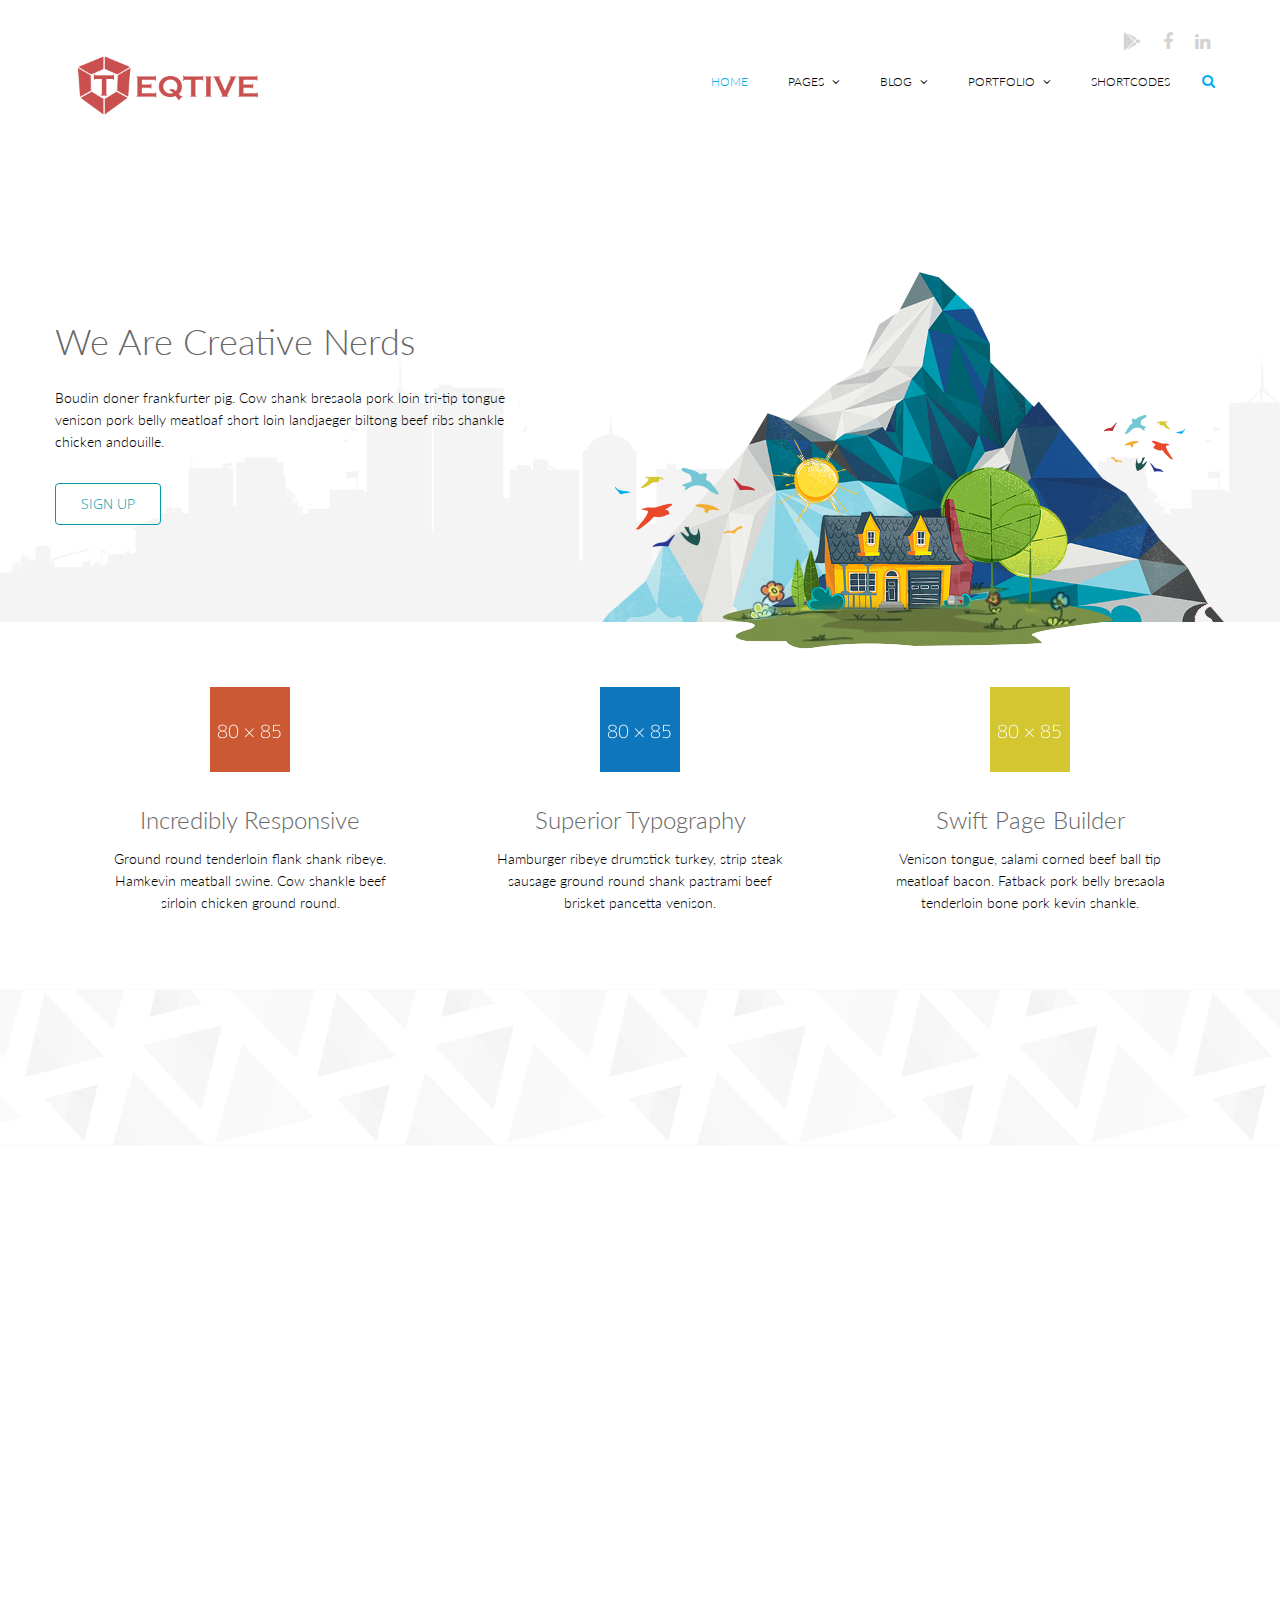
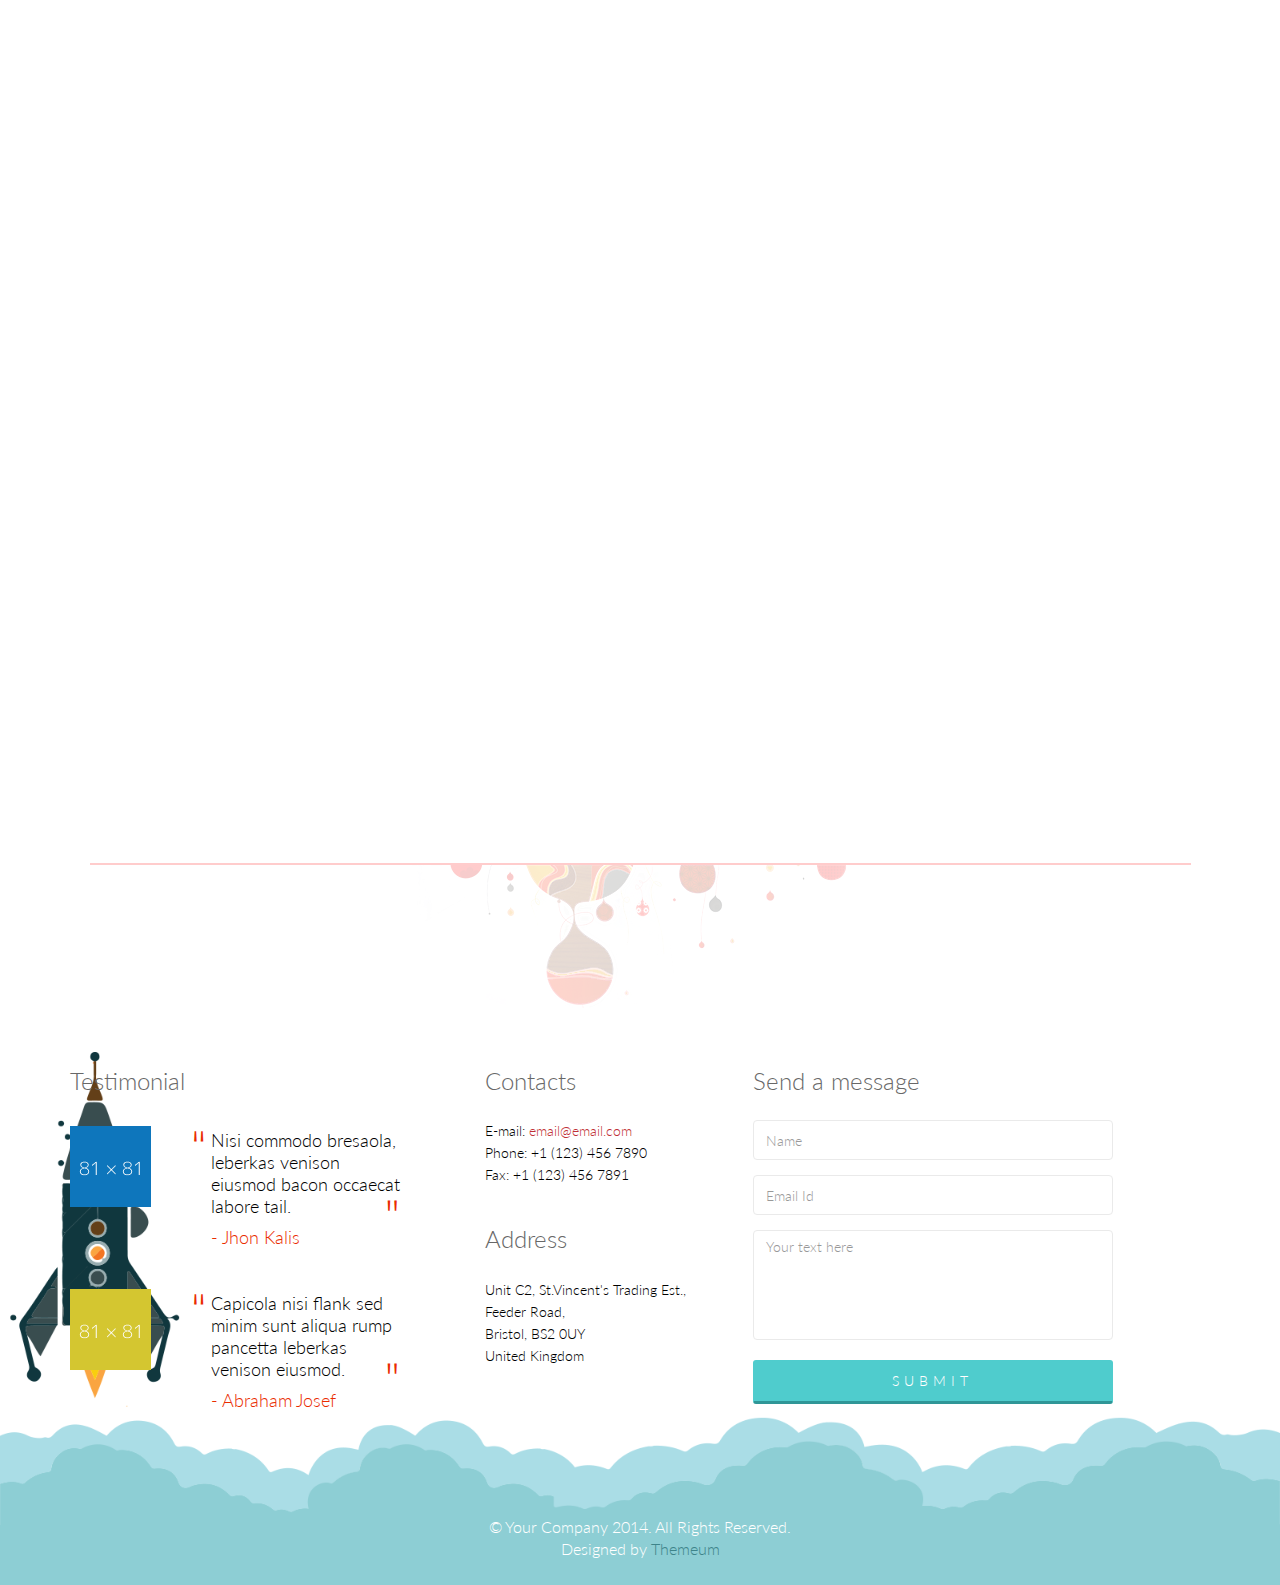
==== public/index.html @ c320bde5 "first commit" ====
<!DOCTYPE html>
<html lang="en">

<head>
    <meta charset="utf-8">
    <meta name="viewport" content="width=device-width, initial-scale=1.0">
    <meta name="description" content="">
    <meta name="author" content="">
    <title>Home | Triangle</title>
    <link href="fontawesome/css/all.css" rel="stylesheet">
    <!--load all styles -->
    <script defer src=fontawesome/js/all.js"></script>
    <!--load all styles -->
    <link href="css/bootstrap.min.css" rel="stylesheet">
    <link href="css/font-awesome.min.css" rel="stylesheet">
    <link href="css/animate.min.css" rel="stylesheet">
    <link href="css/lightbox.css" rel="stylesheet">
    <link href="css/main.css" rel="stylesheet">
    <link href="css/responsive.css" rel="stylesheet">

    <!--[if lt IE 9]>
	    <script src="js/html5shiv.js"></script>
	    <script src="js/respond.min.js"></script>
    <![endif]-->
    <link rel="shortcut icon" href="images/ico/favicon.ico">
    <link rel="apple-touch-icon-precomposed" sizes="144x144" href="images/ico/apple-touch-icon-144-precomposed.png">
    <link rel="apple-touch-icon-precomposed" sizes="114x114" href="images/ico/apple-touch-icon-114-precomposed.png">
    <link rel="apple-touch-icon-precomposed" sizes="72x72" href="images/ico/apple-touch-icon-72-precomposed.png">
    <link rel="apple-touch-icon-precomposed" href="images/ico/apple-touch-icon-57-precomposed.png">
</head>
<!--/head-->

<body>
    <header id="header">
        <div class="container">
            <div class="row">
                <div class="col-sm-12 overflow">
                    <div class="social-icons pull-right">
                        <ul class="nav nav-pills">
                            <li><a target="_blank" href="https://play.google.com/store/apps/developer?id=Teqtiv"><i
                                        class="fab fa-google-play"></i></a></li>
                            <li><a target="_blank" href="https://www.facebook.com/teqtiv"><i
                                        class="fa fa-facebook"></i></a></li>
                            <li><a target="_blank" href="https://www.linkedin.com/company/teqtiv"><i
                                        class="fa fa-linkedin"></i></a>
                            </li>

                        </ul>
                    </div>
                </div>
            </div>
        </div>
        <div class="navbar navbar-inverse" role="banner">
            <div class="container">
                <div class="navbar-header">
                    <button type="button" class="navbar-toggle" data-toggle="collapse" data-target=".navbar-collapse">
                        <span class="sr-only">Toggle navigation</span>
                        <span class="icon-bar"></span>
                        <span class="icon-bar"></span>
                        <span class="icon-bar"></span>
                    </button>

                    <a class="navbar-brand" href="index.html">
                        <h1><img style="width: 200px;" src="images/logo4.png" alt="logo"></h1>
                    </a>

                </div>
                <div class="collapse navbar-collapse">
                    <ul class="nav navbar-nav navbar-right">
                        <li class="active"><a href="index.html">Home</a></li>
                        <li class="dropdown"><a href="#">Pages <i class="fa fa-angle-down"></i></a>
                            <ul role="menu" class="sub-menu">
                                <li><a href="aboutus.html">About</a></li>
                                <li><a href="aboutus2.html">About 2</a></li>
                                <li><a href="service.html">Services</a></li>
                                <li><a href="pricing.html">Pricing</a></li>
                                <li><a href="contact.html">Contact us</a></li>
                                <li><a href="contact2.html">Contact us 2</a></li>
                                <li><a href="404.html">404 error</a></li>
                                <li><a href="coming-soon.html">Coming Soon</a></li>
                            </ul>
                        </li>
                        <li class="dropdown"><a href="blog.html">Blog <i class="fa fa-angle-down"></i></a>
                            <ul role="menu" class="sub-menu">
                                <li><a href="blog.html">Blog Default</a></li>
                                <li><a href="blogtwo.html">Timeline Blog</a></li>
                                <li><a href="blogone.html">2 Columns + Right Sidebar</a></li>
                                <li><a href="blogthree.html">1 Column + Left Sidebar</a></li>
                                <li><a href="blogfour.html">Blog Masonary</a></li>
                                <li><a href="blogdetails.html">Blog Details</a></li>
                            </ul>
                        </li>
                        <li class="dropdown"><a href="portfolio.html">Portfolio <i class="fa fa-angle-down"></i></a>
                            <ul role="menu" class="sub-menu">
                                <li><a href="portfolio.html">Portfolio Default</a></li>
                                <li><a href="portfoliofour.html">Isotope 3 Columns + Right Sidebar</a></li>
                                <li><a href="portfolioone.html">3 Columns + Right Sidebar</a></li>
                                <li><a href="portfoliotwo.html">3 Columns + Left Sidebar</a></li>
                                <li><a href="portfoliothree.html">2 Columns</a></li>
                                <li><a href="portfolio-details.html">Portfolio Details</a></li>
                            </ul>
                        </li>
                        <li><a href="shortcodes.html ">Shortcodes</a></li>
                    </ul>
                </div>
                <div class="search">
                    <form role="form">
                        <i class="fa fa-search"></i>
                        <div class="field-toggle">
                            <input type="text" class="search-form" autocomplete="off" placeholder="Search">
                        </div>
                    </form>
                </div>
            </div>
        </div>
    </header>
    <!--/#header-->

    <section id="home-slider">
        <div class="container">
            <div class="row">
                <div class="main-slider">
                    <div class="slide-text">
                        <h1>We Are Creative Nerds</h1>
                        <p>Boudin doner frankfurter pig. Cow shank bresaola pork loin tri-tip tongue venison pork belly
                            meatloaf short loin landjaeger biltong beef ribs shankle chicken andouille.</p>
                        <a href="#" class="btn btn-common">SIGN UP</a>
                    </div>
                    <img src="images/home/slider/hill.png" class="slider-hill" alt="slider image">
                    <img src="images/home/slider/house.png" class="slider-house" alt="slider image">
                    <img src="images/home/slider/sun.png" class="slider-sun" alt="slider image">
                    <img src="images/home/slider/birds1.png" class="slider-birds1" alt="slider image">
                    <img src="images/home/slider/birds2.png" class="slider-birds2" alt="slider image">
                </div>
            </div>
        </div>
        <div class="preloader"><i class="fa fa-sun-o fa-spin"></i></div>
    </section>
    <!--/#home-slider-->

    <section id="services">
        <div class="container">
            <div class="row">
                <div class="col-sm-4 text-center padding wow fadeIn" data-wow-duration="1000ms" data-wow-delay="300ms">
                    <div class="single-service">
                        <div class="wow scaleIn" data-wow-duration="500ms" data-wow-delay="300ms">
                            <img src="images/home/icon1.png" alt="">
                        </div>
                        <h2>Incredibly Responsive</h2>
                        <p>Ground round tenderloin flank shank ribeye. Hamkevin meatball swine. Cow shankle beef sirloin
                            chicken ground round.</p>
                    </div>
                </div>
                <div class="col-sm-4 text-center padding wow fadeIn" data-wow-duration="1000ms" data-wow-delay="600ms">
                    <div class="single-service">
                        <div class="wow scaleIn" data-wow-duration="500ms" data-wow-delay="600ms">
                            <img src="images/home/icon2.png" alt="">
                        </div>
                        <h2>Superior Typography</h2>
                        <p>Hamburger ribeye drumstick turkey, strip steak sausage ground round shank pastrami beef
                            brisket pancetta venison.</p>
                    </div>
                </div>
                <div class="col-sm-4 text-center padding wow fadeIn" data-wow-duration="1000ms" data-wow-delay="900ms">
                    <div class="single-service">
                        <div class="wow scaleIn" data-wow-duration="500ms" data-wow-delay="900ms">
                            <img src="images/home/icon3.png" alt="">
                        </div>
                        <h2>Swift Page Builder</h2>
                        <p>Venison tongue, salami corned beef ball tip meatloaf bacon. Fatback pork belly bresaola
                            tenderloin bone pork kevin shankle.</p>
                    </div>
                </div>
            </div>
        </div>
    </section>
    <!--/#services-->

    <section id="action" class="responsive">
        <div class="vertical-center">
            <div class="container">
                <div class="row">
                    <div class="action take-tour">
                        <div class="col-sm-7 wow fadeInLeft" data-wow-duration="500ms" data-wow-delay="300ms">
                            <h1 class="title">Triangle Corporate Template</h1>
                            <p>A responsive, retina-ready &amp; wide multipurpose template.</p>
                        </div>
                        <div class="col-sm-5 text-center wow fadeInRight" data-wow-duration="500ms"
                            data-wow-delay="300ms">
                            <div class="tour-button">
                                <a href="#" class="btn btn-common">TAKE THE TOUR</a>
                            </div>
                        </div>
                    </div>
                </div>
            </div>
        </div>
    </section>
    <!--/#action-->

    <section id="features">
        <div class="container">
            <div class="row">
                <div class="single-features">
                    <div class="col-sm-5 wow fadeInLeft" data-wow-duration="500ms" data-wow-delay="300ms">
                        <img src="images/home/image1.png" class="img-responsive" alt="">
                    </div>
                    <div class="col-sm-6 wow fadeInRight" data-wow-duration="500ms" data-wow-delay="300ms">
                        <h2>Experienced and Enthusiastic</h2>
                        <P>Pork belly leberkas cow short ribs capicola pork loin. Doner fatback frankfurter jerky
                            meatball pastrami bacon tail sausage. Turkey fatback ball tip, tri-tip tenderloin drumstick
                            salami strip steak.</P>
                    </div>
                </div>
                <div class="single-features">
                    <div class="col-sm-6 col-sm-offset-1 align-right wow fadeInLeft" data-wow-duration="500ms"
                        data-wow-delay="300ms">
                        <h2>Built for the Responsive Web</h2>
                        <P>Mollit eiusmod id chuck turducken laboris meatloaf pork loin tenderloin swine. Pancetta
                            excepteur fugiat strip steak tri-tip. Swine salami eiusmod sint, ex id venison non. Fugiat
                            ea jowl cillum meatloaf.</P>
                    </div>
                    <div class="col-sm-5 wow fadeInRight" data-wow-duration="500ms" data-wow-delay="300ms">
                        <img src="images/home/image2.png" class="img-responsive" alt="">
                    </div>
                </div>
                <div class="single-features">
                    <div class="col-sm-5 wow fadeInLeft" data-wow-duration="500ms" data-wow-delay="300ms">
                        <img src="images/home/image3.png" class="img-responsive" alt="">
                    </div>
                    <div class="col-sm-6 wow fadeInRight" data-wow-duration="500ms" data-wow-delay="300ms">
                        <h2>Experienced and Enthusiastic</h2>
                        <P>Ut officia cupidatat anim excepteur fugiat cillum ea occaecat rump pork chop tempor. Ut
                            tenderloin veniam commodo. Shankle aliquip short ribs, chicken eiusmod exercitation shank
                            landjaeger spare ribs corned beef.</P>
                    </div>
                </div>
            </div>
        </div>
    </section>
    <!--/#features-->

    <section id="clients">
        <div class="container">
            <div class="row">
                <div class="col-sm-12">
                    <div class="clients text-center wow fadeInUp" data-wow-duration="500ms" data-wow-delay="300ms">
                        <p><img src="images/home/clients.png" class="img-responsive" alt=""></p>
                        <h1 class="title">Happy Clients</h1>
                        <p>Sed do eiusmod tempor incididunt ut labore et dolore magna aliqua. <br> Ut enim ad minim
                            veniam, quis nostrud </p>
                    </div>
                    <div class="clients-logo wow fadeIn" data-wow-duration="1000ms" data-wow-delay="600ms">
                        <div class="col-xs-3 col-sm-2">
                            <a href="#"><img src="images/home/client1.png" class="img-responsive" alt=""></a>
                        </div>
                        <div class="col-xs-3 col-sm-2">
                            <a href="#"><img src="images/home/client2.png" class="img-responsive" alt=""></a>
                        </div>
                        <div class="col-xs-3 col-sm-2">
                            <a href="#"><img src="images/home/client3.png" class="img-responsive" alt=""></a>
                        </div>
                        <div class="col-xs-3 col-sm-2">
                            <a href="#"><img src="images/home/client4.png" class="img-responsive" alt=""></a>
                        </div>
                        <div class="col-xs-3 col-sm-2">
                            <a href="#"><img src="images/home/client5.png" class="img-responsive" alt=""></a>
                        </div>
                        <div class="col-xs-3 col-sm-2">
                            <a href="#"><img src="images/home/client6.png" class="img-responsive" alt=""></a>
                        </div>
                    </div>
                </div>
            </div>
        </div>
    </section>
    <!--/#clients-->

    <footer id="footer">
        <div class="container">
            <div class="row">
                <div class="col-sm-12 text-center bottom-separator">
                    <img src="images/home/under.png" class="img-responsive inline" alt="">
                </div>
                <div class="col-md-4 col-sm-6">
                    <div class="testimonial bottom">
                        <h2>Testimonial</h2>
                        <div class="media">
                            <div class="pull-left">
                                <a href="#"><img src="images/home/profile1.png" alt=""></a>
                            </div>
                            <div class="media-body">
                                <blockquote>Nisi commodo bresaola, leberkas venison eiusmod bacon occaecat labore tail.
                                </blockquote>
                                <h3><a href="#">- Jhon Kalis</a></h3>
                            </div>
                        </div>
                        <div class="media">
                            <div class="pull-left">
                                <a href="#"><img src="images/home/profile2.png" alt=""></a>
                            </div>
                            <div class="media-body">
                                <blockquote>Capicola nisi flank sed minim sunt aliqua rump pancetta leberkas venison
                                    eiusmod.</blockquote>
                                <h3><a href="">- Abraham Josef</a></h3>
                            </div>
                        </div>
                    </div>
                </div>
                <div class="col-md-3 col-sm-6">
                    <div class="contact-info bottom">
                        <h2>Contacts</h2>
                        <address>
                            E-mail: <a href="mailto:someone@example.com">email@email.com</a> <br>
                            Phone: +1 (123) 456 7890 <br>
                            Fax: +1 (123) 456 7891 <br>
                        </address>

                        <h2>Address</h2>
                        <address>
                            Unit C2, St.Vincent's Trading Est., <br>
                            Feeder Road, <br>
                            Bristol, BS2 0UY <br>
                            United Kingdom <br>
                        </address>
                    </div>
                </div>
                <div class="col-md-4 col-sm-12">
                    <div class="contact-form bottom">
                        <h2>Send a message</h2>
                        <form id="main-contact-form" name="contact-form" method="post" action="sendemail.php">
                            <div class="form-group">
                                <input type="text" name="name" class="form-control" required="required"
                                    placeholder="Name">
                            </div>
                            <div class="form-group">
                                <input type="email" name="email" class="form-control" required="required"
                                    placeholder="Email Id">
                            </div>
                            <div class="form-group">
                                <textarea name="message" id="message" required="required" class="form-control" rows="8"
                                    placeholder="Your text here"></textarea>
                            </div>
                            <div class="form-group">
                                <input type="submit" name="submit" class="btn btn-submit" value="Submit">
                            </div>
                        </form>
                    </div>
                </div>
                <div class="col-sm-12">
                    <div class="copyright-text text-center">
                        <p>&copy; Your Company 2014. All Rights Reserved.</p>
                        <p>Designed by <a target="_blank" href="http://www.themeum.com">Themeum</a></p>
                    </div>
                </div>
            </div>
        </div>
    </footer>
    <!--/#footer-->

    <script type="text/javascript" src="js/jquery.js"></script>
    <script type="text/javascript" src="js/bootstrap.min.js"></script>
    <script type="text/javascript" src="js/lightbox.min.js"></script>
    <script type="text/javascript" src="js/wow.min.js"></script>
    <script type="text/javascript" src="js/main.js"></script>
</body>

</html>
---- public/css/main.css ----
/*
  Theme Name: Triangle
  Theme Uri: http://www.themeum.com
  Author: Themeum
  Author Uri: http://www.themeum.com
  Description: Creative Site Template
  Version: 1.1
  */

  @import url(http://fonts.googleapis.com/css?family=Lato:100,300,400,700);
  @import url(http://fonts.googleapis.com/css?family=Open+Sans:300italic,400italic,600italic,700italic,400,300,600,700);
  @import url(http://fonts.googleapis.com/css?family=Noto+Sans:400,700);

  body {
    background: #fff;
    font-family: 'Lato', sans-serif;
    font-weight: 300;
    font-size: 14px;
    line-height: 22px;
    color: #000;
  }

  html {
    height: 100%;
  }


  a{
    color:#C03035;
  }

  a:hover {
    outline: none;
    text-decoration:none;
    color:#4fcccd;
  }

  a:focus {
    outline:none;
    outline-offset: 0;
  }

  a {
    -webkit-transition: 300ms;
    transition: 300ms;
  }


  ul {
    list-style: none;
  }

  h1, h2, h3, h4, h5, h6 {
    font-family: 'Lato', sans-serif;
    font-weight: 300;
  }

  h1{
    color: #686868;
  }

  h2{
    font-size: 24px;
    color: #686868;
  }

  h3{
    font-size: 18px;
  }

  .overflow{
    overflow: hidden;
  }

  .uppercase{
    text-transform: uppercase;
  }

  .btn-common {
    font-size: 14px;
    color: #0099ae;
    border: 1px solid #0099ae;
    font-family: 'Open Sans', sans-serif;
    font-weight: 300;
    padding: 10px 25px;
  }

  #action .col-sm-5{
    position: absolute;

    top: 0;
    height: 100%;
    right: 0;
  }


  .btn-common:hover, 
  .btn-common:focus{
    outline: none;
    background: none;
    -webkit-box-shadow: none;
    box-shadow: none;
    color: #01707f;
    border-color:#01707f;
  }

  .align-right{
    text-align: right;
  }

  .inline{
    display: inline-block;
  }

  .padding{
    padding: 65px 0;
  }

  .padding-bottom{
    padding-bottom: 65px;
  }

  .padding-top{
    padding-top: 90px;
  }

  .padding-right{
    padding-right: 80px;
  }

  .padding-left{
    padding-left: 80px;
  }

  .margin-bottom{
    margin-bottom: 35px;
  }

     .carousel-indicators.visible-xs {
      height: 20px;
      margin: 0;
      padding: 0;
      position: absolute;
      top: -35px;
      width: 100%;
      left: 0;
    }

  .carousel-indicators.visible-xs li {
    border-color: #D29948;
    border-width: 2px;
    height: 12px;
    margin: 0 5px 0 0;
    width: 12px;
  }

  .carousel-indicators.visible-xs li.active {
    background: rgba(210, 153, 72, 0.7);
  }


/*************************
*******Header******
**************************/


#header{
  margin-bottom: 0;
  padding: 30px 0 60px 0;
}

#header .navbar-inverse .container{
  position: relative;
}

.search{
  position: absolute;
  top: 20px;
  right: 0;
  z-index: 1;
}

.search i{
  color: #00aeef;
  cursor: pointer;
  position: absolute;
  right: 10px;
  top: 2px;
}

.field-toggle{
  position: relative;
  top: 30px;
  right: 15px;
  display: none;
  height: 50px;
}

.search-form{
  padding-left: 10px;
  height: 40px;
  font-size: 18px;
  color: #818285;
  font-weight: 300;
  outline: none;
  border: 1px solid #00aeef;
  margin-top: 20px;
  border-radius: 4px;
}

.social-icons ul li{
  padding: 0 10px;

}

.social-icons ul li:last-child{
  padding-right: 0;

}

.social-icons ul li a{
  font-size: 18px;
  color: #d3d3d3;
  padding: 0;
}

.social-icons ul li a:hover .fa-facebook {
  color:#0884d5;
}

.social-icons ul li a:hover .fa-twitter {
  color:#2AA7DC;
}

.social-icons ul li a:hover .fa-google-plus {
  color:#A22523;
}

.social-icons ul li a:hover .fa-dribbble {
  color:#E94989;
}

.social-icons ul li a:hover .fa-linkedin {
  color:#006DC0;
}

.social-icons ul li a:hover,
.social-icons ul li a:focus{  
  background: none;
}

#header .navbar {
  background: #fff;
  border: 0;
  margin-bottom: 0;
}

#header .navbar-toggle{
  margin-top: 20px;
}

#header .navbar-brand{
  padding: 0;
  margin-left: 0;
}

#header .navbar-brand h1{
  padding: 0;
  margin: 0;
}

#header .navbar-nav.navbar-right >li:last-child{
  margin-right: 20px;
}

#header .navbar-nav.navbar-right >li a {
  color: #000;
  font-size: 12px;
  padding: 20px;
  text-transform: uppercase;
  font-weight: 300;
}


#header .navbar-inverse .navbar-nav  li.active > a,  
#header .navbar-inverse .navbar-nav  li.active > a:focus, 
#header .navbar-nav.navbar-right li > a:hover,
.navbar-inverse .navbar-nav > .open > a {
  background-color: inherit;
  border: 0;
  color: #00aeef;
}

#header .navbar-inverse .navbar-nav  li a:hover{
  color: #00aeef;
}


/*  Dropdown menu*/

ul.sub-menu {
  display: none;
  list-style: none;
  padding: 0;
  margin: 0;
}

#header .navbar-nav li ul.sub-menu li a{
  color: #818285;
  padding: 5px 0;
  font-size: 13px;
  display: block;
  text-transform: capitalize;
}

#header .navbar-nav li ul.sub-menu li .active{
  background: #00aeef;
  color: #fff;
  position: relative;
}

#header .navbar-nav li ul.sub-menu li .active i{
  position: absolute;
  font-size: 56px;
  top: -13px;
  color: #0884d5;
}

#header .navbar-nav li ul.sub-menu li .active .fa-angle-right{
  left: -3px;
}

#header .navbar-nav li ul.sub-menu li .active .fa-angle-left{
  right: -3px;
}

#header .navbar-nav li ul.sub-menu li a:hover,
#header .navbar-nav li ul.sub-menu li a:focus{
  background: #00aeef;
  color: #fff;
}

.fa-angle-down{
  padding-left: 5px; 
}

.scaleIn {
  -webkit-animation-name: scaleIn;
  animation-name: scaleIn;
}

@-webkit-keyframes scaleIn {
  0% {
    opacity: 0;
    -webkit-transform: scale(0);
    transform: scale(0);
  }

  100% {
    opacity: 1;
    -webkit-transform: scale(1);
    transform: scale(1);
  }
}

@keyframes scaleIn {
  0% {
    opacity: 0;
    -webkit-transform: scale(0);
    transform: scale(0);
  }

  100% {
    opacity: 1;
    -webkit-transform: scale(1);
    transform: scale(1);
  }
}


/*************************
*******Footer******
**************************/

#footer {
  padding-bottom: 10px;
  background-image: url(../images/home/footer.png);
  background-repeat: repeat-x;
  background-position: bottom;
  background-size: contain;
}

#footer h1{
  margin-bottom: 65px;
  margin-top: 36px;
}

#footer .bottom-separator {
  margin-bottom: 60px;
}

#message {
  height: 110px;
  resize: none;
}

.bottom > h2 {
  margin-top: 0;
  margin-bottom: 26px;
}

.bottom .media-body h3 {
  margin-top: 0;
  padding-left: 25px;
}

.bottom .media-body h3 a{
  color: #ea2c00;
}

.testimonial .media{
  margin-top: 0;
  margin-bottom: 25px;
}

.testimonial .media>.pull-left{
  margin-right: 25px;
}

.testimonial .media>.pull-left img{
  margin-top: 6px;
}

.testimonial .media .media-body blockquote{
  padding-left: 25px;
  padding-right: 30px;
  position: relative;
  border-left: 0;
  margin-bottom: 0;
}

.testimonial .media .media-body blockquote:before{
  position: absolute;
  left: 5px;
  top: 8px;
  content: '"';
  font-size: 40px;
  color: #ea2c00;
  font-family: 'Noto Sans', sans-serif;
  transform:rotate(180deg);
  -ms-transform:rotate(180deg); /* IE 9 */
  -webkit-transform: rotate(180deg); /* Opera, Chrome, and Safari */
  line-height: 0;
}

.testimonial .media .media-body blockquote:after{
  position: absolute;
  right: 30px;
  bottom: 14px;
  content: '"';
  font-size: 40px;
  color: #ea2c00;
  font-family: 'Noto Sans', sans-serif;
  line-height: 0;
}

.contact-info.bottom {
  padding-left: 25px;
}

.bottom > address {
  line-height: 22px;
  margin-bottom: 40px;
}

.form-control {
  border: 1px solid #eaeaea;
  font-weight: 300;
  outline: none;
  -webkit-box-shadow: none;
  box-shadow: none;
  height: 40px;
}

.form-control:hover, 
.form-control:focus{
  border-color: #4fcccd;
  outline: none;
  -webkit-box-shadow: none;
  box-shadow: none;
}

.btn-submit {
  width: 100%;
  background-color: #4fcccd;
  color: #fff;
  font-size: 14px;
  font-weight: 300;
  letter-spacing: 5px;
  text-transform: uppercase;
  border-radius: 3px;
  margin-top: 5px;
  border-bottom: 3px solid #2f9697;
  -webkit-box-shadow: none;
  box-shadow: none;
  padding: 10px;
}

.btn-submit:hover, 
.btn-submit:focus{
  color: #fff;
  outline: none;
  -webkit-box-shadow: none;
  box-shadow: none;
  opacity: .8;
}

.copyright-text{
  margin-top: 70px;
  color: #fff;
  font-size: 16px;  
  padding-bottom: 15px;
}

.copyright-text a {
  color: #3e848a
}

.copyright-text p {
  margin-bottom: 0;
}

/*************************
*******Home Page******
**************************/
#home-slider {
  background: url(../images/home/slider-bg.png) 0 100% repeat-x;
  position: relative;
}

#home-slider .main-slider {
  position: relative;
  height: 450px;
}

#home-slider .slide-text{
  position: absolute;
  top: 50px;
  left: 0;
  width: 450px;
}

.animate-in .slide-text {
  -webkit-animation: fadeInLeftBig 700ms cubic-bezier(0.190,1.000,0.220,1.000) 200ms both;
  animation: fadeInLeftBig 700ms cubic-bezier(0.190,1.000,0.220,1.000) 200ms both;
}

#home-slider .slider-hill {
  position: absolute;
  right: 0;
  bottom: 0;
}

.animate-in .slider-hill {
  -webkit-animation: bounceInDown 1000ms ease-in-out 200ms both;
  animation: bounceInDown 1000ms ease-in-out 200ms both;
}

#home-slider .slider-house {
  position: absolute;
  right: 110px;
  bottom: -30px;
}

.animate-in .slider-house {
  -webkit-animation: bounceInDown 500ms ease-in-out 800ms both;
  animation: bounceInDown 500ms ease-in-out 800ms both;
}

#home-slider .slider-sun {
  position: absolute;
  right: 365px;
  bottom: 100px;
}

.animate-in .slider-sun {
  -webkit-animation: scaleIn 500ms ease-in-out 1200ms both;
  animation: scaleIn 500ms ease-in-out 1200ms both;
}

#home-slider .slider-birds1 {
  position: absolute;
  right: 470px;
  bottom: 75px;
}

.animate-in .slider-birds1 {
  -webkit-animation: fadeInLeft 500ms ease-in-out 1200ms both;
  animation: fadeInLeft 500ms ease-in-out 1200ms both;
}

#home-slider .slider-birds2 {
  position: absolute;
  right: 40px;
  bottom: 150px;
}

.animate-in .slider-birds2 {
  -webkit-animation: fadeInRight 500ms ease-in-out 1200ms both;
  animation: fadeInRight 500ms ease-in-out 1200ms both;
}


#home-slider h1{
  margin-top: 100px;
  margin-bottom: 25px;
}

#home-slider .btn-common {
  margin-top: 20px;
}

#home-slider .preloader {
  position: absolute;
  left: 0;
  top: 0;
  bottom: -30px;
  right: 0;
  background: #fafafa;
  text-align: center;
}

#home-slider .preloader > i {
  font-size: 48px;
  height: 48px;
  line-height: 48px;
  color: #00aeef;
  position: absolute;
  left: 50%;
  margin-left: -24px;
  top: 50%;
  margin-top: -24px;
}

#action {
  background-image: url(../images/home/tour-bg.png);
  background-color: #fbfafa;
  background-repeat: repeat-x;
  height: 157px;
  background-position: center;
  display: table;
  position: static;
  width: 100%;
}

.vertical-center{
  display: table-cell;
  vertical-align: middle;
  width: 100%;
  position: statice;
}


.single-service{
  overflow: hidden;
  display: block;
}

.single-service img {
  margin-bottom: 35px;
}

.single-service .fold {
  margin-bottom: 35px;
}

.single-service h2 {
  margin-top: 0;
  margin-bottom: 15px;
}

.single-service p {
  padding: 0 48px;
}

.action h1{
  margin-top: 0;
}

.action p{
  font-size: 18px;
  margin-bottom: 0;
  font-weight: 300;
}

.action .btn-common{
  margin-top: 55px;
  float: left;
}

.title {
  color: #404040;
  font-weight: 300;
}

.single-features {
  overflow: hidden;
  padding-top: 65px;
  padding-bottom: 40px;
}

.single-features .col-sm-6 h2{
    margin-top: 0;
}
.single-features .col-sm-6 {
/*  margin-top: 50px;*/
}

.single-features:last-child {
  padding-bottom: 95px;
/*  padding-top: 0;*/
}

.single-features h2{
  margin-bottom: 15px;
}

#clients{
  padding-bottom: 45px;
}

.clients {
  margin-bottom: 45px;
}

.clients img {
  display: inline-block;
}

.clients-logo {
  overflow: hidden;
  margin-bottom: 10px;
}



/*************************
*******About Us Page******
**************************/

#action , 
#page-breadcrumb{
  position: relative;
}

#page-breadcrumb {
  background-image: url(../images/home/tour-bg.png);
  background-color: #fbfafa;
  background-repeat: repeat-x;
  height: 130px;
  background-position: center;
  display: table;
  position: static;
  width: 100%;
}

#team {
  padding: 85px 0;
}

#team-carousel {
  margin-top: 80px;
}

#company-information .padding-top{
  padding-top: 172px;
  
}

.single-service img {
  height: 85px;
}

.tour-button {
  background-image: url(../images/home/tour-icon2.png);
  height: 100%;
  background-repeat: no-repeat;
  position: absolute;
  width: 100%;
  left: 0;
  background-position: 151px 4px;
}

.about-image {
  padding:90px 90px 0;
}

.team-single {
  position: relative;
}

.person-thumb {
  position: relative;
}

.person-thumb img {
}


.social-profile {
  background: none repeat scroll 0 0 rgba(137, 97, 46, 0.8);
  display: none;
  position: absolute;
  text-align: center;
  top: 0;
    -webkit-transition: all 0.9s ease;
  transition: all 0.9s ease;-webkit-transition: all 0.9s ease 0s;transition: all 0.9s ease 0s;
  width: 100%;
  height: 100%;
}

.team-single:hover .social-profile{
  background:rgba(112, 35, 64, 0.9);
  display: block;
  -webkit-animation: fadeInUp 400ms;
  animation: fadeInUp 400ms;
  -webkit-transition: all 0.9s ease;
  transition: all 0.9s ease;
}

.social-profile .nav-pills {
  display: inline-block;
  margin-top: -26px;
  padding: 0;
  position: relative;
  top: 50%;
}

.social-profile .nav-pills li {
  display: inline-block;
  margin: 0 5px;
}

.social-profile .nav-pills li a {
  color: #fff;
  border: 1px solid #fff;
  width: 40px;
  height: 40px;
  line-height: 40px;
  text-align: center;
  padding: 0;
  border-radius: 40px;
  -webkit-transition: all 0.9s ease;
  transition: all 0.9s ease;
}

.social-profile .nav-pills li a:hover {
  color: #702340;
  border-color: #702340;
}

.person-info h2 {
  font-weight: 300;
  margin-bottom: 5px;
}

.person-info h3 {
  font-size: 16px;
  color: #686868;
  font-weight: 300;
  margin-top: 0;
  margin-bottom: 0;
}

.team-carousel-control {
  position: absolute;
  top: 36%;
  width: 13px;
  height: 16px;
  text-indent: -9999999px;
  -webkit-transition: all 0.9s ease;
  transition: all 0.9s ease;
}

.right.team-carousel-control {
  right: -50px;
  background-image: url(../images/aboutus/right.png);
}

.left.team-carousel-control {
  left: -50px;
  background-image: url(../images/aboutus/left.png);
}

.team-carousel-control:hover{
  background-position: 0 -18px;
  -webkit-transition: all 0.5s ease;
  transition: all 0.5s ease;
}

.count h1{
  font-size: 60px;
  color: #00aeef;
}

.count h3{
  font-size: 16px;
}

.progress .progress-bar.six-sec-ease-in-out {
  -webkit-transition: width 1s ease-in-out;
  transition:  width 1s ease-in-out;
}

.top-zero{
  margin-top: 0;
}

h3.top-zero{
  font-size: 20px;
}

#company-information .about-us h2{
  margin-bottom: 45px;
}

.single-skill h3{
  font-size: 16px;
}

.progress{
  height: 30px;
  box-shadow: none;
  -webkit-box-shadow: none;
}

.progress-bar{
  line-height: 30px;
  box-shadow: none;
  -webkit-box-shadow: none;
}

.progress-bar.progress-bar-primary{
  background: #00aeef;
}



/*************************
*******Service Page******
**************************/
#recent-projects{
  padding: 85px 0;
}

.recent-projects .team-single{
  height: 355px;
}

.recent-projects p.padding-bottom{
  padding-bottom: 50px;
}

.choose{
  padding-top: 30px;
}

#company-information.choose .padding-top{
  padding-top: 50px;
}

#company-information h2{
  margin-bottom: 25px;
  margin-top: 0;
}

ul.elements{
  list-style: none;
  margin: 0;
  padding: 0;
}

ul.elements li{
  margin: 6px 0;
}

ul.elements li > i{
  color:#C03035;
  display: inline-block;
  margin-right: 10px;
}

#company-information h1.margin-bottom{
  margin-bottom: 26px;
}

/*************************
*******Portfolio Default**
**************************/

.portfolio-single {
  position: relative;
}

.portfolio-thumb {
  position: relative;
}

.portfolio-thumb img {
  width: 100%;
}


.portfolio-single:hover .portfolio-view{
  display: block;
  -webkit-animation: fadeInUp 400ms;
  animation: fadeInUp 400ms;
}

#portfolio .row{
  margin-left: -10px;
  margin-right: -10px;
}

.portfolio-view {
  display: none;
  position: absolute;
  top: 0;
  height: 100%;
  background:rgba(112, 35, 64, 0.9);
  width: 100%;
  text-align: center;
}

.portfolio-view .nav-pills {
  padding: 0;
  display: inline-block;
  margin-top: -26px;
  top: 50%;
  position: relative;
}

.portfolio-view .nav-pills li {
  display: inline-block;
  margin: 0 5px;
}

.portfolio-view .nav-pills li a {
  color: #fff;
  border: 1px solid #fff;
  width: 40px;
  height: 40px;
  line-height: 38px;
  text-align: center;
  padding: 0;
  border-radius: 40px;
  -webkit-animation: scaleIn 400ms linear 100ms both;
  animation: scaleIn 400ms linear 100ms both;
  -webkit-transition: all 0.9s ease;
  transition: all 0.9s ease;
}

.portfolio-view .nav-pills li a:hover {
  color: #702340;
  border-color: #702340;
  -webkit-transition: all 0.9s ease;
  transition: all 0.9s ease;
}

.portfolio-info {
  overflow: hidden;
  margin-bottom: 30px;
}

.portfolio-info h2 {
  font-size: 18px;
  margin: 15px 0 0;
}

.portfolio-filter {
  margin: 80px 0;
  padding: 0;
}

.portfolio-filter li {
  display: inline-block;
  position: relative;
}

.portfolio-filter li a {
  border-radius: 0;
  color: #686868;
  font-size: 18px;
  font-weight: 300;
  padding: 0 25px;
  text-transform: capitalize;
  border: none;
}

.portfolio-filter li .active{
  background: transparent;
  box-shadow: none;
  -webkit-box-shadow: none;
}

.portfolio-filter li a:hover, 
.portfolio-filter li a:focus,
.portfolio-filter li a.active {
  background: transparent;
  box-shadow: none;
  -webkit-box-shadow: none;
}

.portfolio-filter li a.active:before{
  position: absolute;

  content: "";
  left: 0;
  width: 13px;
  height: 16px;
  background: url(../images/portfolio/icon.png);
  top: 5px;
}

.portfolio-pagination{
  text-align: center;
  
  padding-top: 40px;
  padding-bottom: 90px;
}

.pagination li{
  display: inline-block;
  margin: 0 10px;
}

.pagination li a{
  color: #000;
  padding: 5px 10px;
  border-radius: 5px;
  border: 1px solid #fff;
}

.pagination li:first-child a{
  background: url(../images/portfolio/left.png);
  background-repeat: no-repeat;
  text-indent: -999999999px;
  background-position: center top 10px;
  width: 32px;
  height: 36px;
  border: none;
  -webkit-transition: 300ms;
  transition: 300ms;
}

.pagination li:first-child a:hover{
  background: url(../images/portfolio/left.png);
  background-position: center top -37px;
  background-repeat: no-repeat;
  -webkit-transition: 300ms;
  transition: 300ms;
}

.pagination li:last-child a{
  background: url(../images/portfolio/right.png);
  background-repeat: no-repeat;
  text-indent: -999999999px;
  background-position: center top 10px;
  width: 32px;
  height: 36px;
  border: none;
  -webkit-transition: 300ms;
  transition: 300ms;
}

.pagination li:last-child a:hover{
  background: url(../images/portfolio/right.png);
  background-position: center top -37px;
  background-repeat: no-repeat;
  -webkit-transition: 300ms;
  transition: 300ms;
}

.pagination li a:hover,
.pagination .active a, 
.pagination a:active, 
.pagination .active a:hover,
.pagination .active a:focus, 
.pagination a:focus {
  background: transparent;
  border-color: #C03035;
  color: #C03035;
}


/*****************************
Portfolio with right sidebar
*****************************/

.sidebar h3 {
  color: #404040;
  margin-top: 0;
  border-bottom: 3px solid #ececec;
  margin-bottom: 6px;
  padding-bottom: 8px;
}

.sidebar-item{
  margin-bottom: 48px;
}

.categories .navbar-stacked li {
  border-bottom: 1px solid #ececec;
}

.categories .navbar-stacked li:last-child {
  border-bottom: 0px solid #ececec;
}

.categories .navbar-stacked li a {
  font-size: 16px;
  color: #6a6a6a;
  padding: 8px 0;
  padding-left: 0;
}

.categories .navbar-stacked li a:hover{
  background: none;
  margin-left: 20px;
  color: #0099AE;
  opacity: 1;
}

.categories .navbar-stacked li.active a{
  color: #0099AE;
  padding-left: 20px;
}

.categories .navbar-stacked li.active a:before{
  position: absolute;
  content: "";
  border-color: transparent transparent transparent #0099AE;
  border-width: 8px;
  border-style: solid;
  left: 0;
  top: 13px;
  margin-top: 0;
  z-index: 0;
  transition: all 0.3s ease 0s;
  -moz-transition: all 0.3s ease 0s;
  -webkit-transition: all 0.3s ease 0s;
  -o-transition: all 0.3s ease 0s;
}

.categories .navbar-stacked li.active a:after {
  position: absolute;
  content: "";
  border-color: transparent transparent transparent #fff;
  border-width: 6px;
  border-style: solid;
  left: 0px;
  top: 15px;
  margin-top: 0;
  z-index: 1;
  transition: all 0.3s ease 0s;
  -moz-transition: all 0.3s ease 0s;
  -webkit-transition: all 0.3s ease 0s;
  -o-transition: all 0.3s ease 0s;
}

.sidebar-item .media{
  border-bottom: 1px solid #ececec;
  padding-bottom: 10px;
  padding-top: 21px;
  margin-top: 0;
  transition: all 0.3s ease 0s;
  -moz-transition: all 0.3s ease 0s;
  -webkit-transition: all 0.3s ease 0s;
  -o-transition: all 0.3s ease 0s;    
}

.sidebar-item .media:last-child{
  border-bottom: 0px solid #ececec;  
  padding-bottom: 0; 
}

.sidebar-item .media:hover{
  border-left: 2px solid #0099AE;
  padding-left: 5px;
  transition: all 0.3s ease 0s;
  -moz-transition: all 0.3s ease 0s;
  -webkit-transition: all 0.3s ease 0s;
  -o-transition: all 0.3s ease 0s;
}

.sidebar-item .media:hover.media .media-body h4 a{
  color: #0099AE;
  transition: all 0.3s ease 0s;
  -moz-transition: all 0.3s ease 0s;
  -webkit-transition: all 0.3s ease 0s;
  -o-transition: all 0.3s ease 0s;
}

.sidebar-item .media .media-body h4 {
  margin-top: 0;
  margin-bottom: 8px;
}

.sidebar-item .media .media-body h4 a{
  color: #7d7d7d;
  font-size: 16px;
}

.sidebar-item .media .media-body p {
  color: #b4b4b4;
  font-size: 12px;
}

.tag-cloud .nav-pills{
  margin-top: 16px;
}

.tag-cloud .nav-pills li{
  margin: 0;
  margin-top: 6px;
  margin-right: 4px;
}

.tag-cloud .nav-pills li a{
  font-size: 14px;
  font-weight: 300;
  padding: 5px 15px;
  background: #bbbbbb;
  color: #fff;
  border-radius: 3px;
}

.tag-cloud .nav-pills li a:hover{
  background: #0099AE;
}

.popular ul.gallery {
  margin: 0;
  padding: 0;
  list-style: none;
  margin: 10px -8px;
}

.popular ul.gallery li {
  display: block;
  width: 33.33%;
  float: left;
  padding: 8px;
}

.popular ul.gallery li a {
  display: block;
}

.popular ul.gallery li a img {
  width: 100%;
  transition: border-radius 300ms ease-in;
  -webkit-transition: border-radius 300ms ease-in;
}

.popular ul.gallery li a img:hover {
  border-radius: 60px;
}


/* Start: Recommended Isotope styles */

/**** Isotope Filtering ****/
.isotope-item {
  z-index: 2;
}

.isotope-hidden.isotope-item {
  pointer-events: none;
  z-index: 1;
}

/**** Isotope CSS3 transitions ****/

.isotope,
.isotope .isotope-item {
  -webkit-transition-duration: 0.8s;
  transition-duration: 0.8s;
}

.isotope {
  -webkit-transition-property: height, width;
  transition-property: height, width;
}

.isotope .isotope-item {
  -webkit-transition-property: -webkit-transform, opacity;
  -webkit-transition-property: opacity, -webkit-transform;
  transition-property: opacity, -webkit-transform;
  transition-property: transform, opacity;
  transition-property: transform, opacity, -webkit-transform;
}

/**** disabling Isotope CSS3 transitions ****/
.isotope.no-transition,
.isotope.no-transition .isotope-item,
.isotope .isotope-item.no-transition {
  -webkit-transition-duration: 0s;
  transition-duration: 0s;
}




/*****************************
Portfolio Details
*****************************/

#portfolio-information.padding-top{
  padding-top: 100px;
}

.project-name h2{
  margin-top: 0;
  margin-bottom: 15px;
}

#related-work .title{
  margin-bottom: 55px;
  margin-top: 10px;
}

.navbar-default {
  background: none;
  padding: 0;
}

.navbar-default li a{
  font-size: 12px;
  padding: 0;
  padding-right: 15px;
}

.navbar-default li a i{
  padding-right: 8px;
}

.navbar-default li a:hover{
  color: #0884d5;
  background: none;
}

.skills .navbar-default,
.client .navbar-default{
  margin-left: 35px;
  
}

.live-preview .btn-common{
  margin-top: 21px;
  padding: 13px 45px;
}


/*****************************
Blog Default
*****************************/

.single-blog.timeline {
  background: #FFFFFF;
  border: 1px solid #EEEEEE;
  border-bottom: 0;
  position: relative;
  padding-bottom: 0;
}

.timeline .post-content {
  padding: 20px 20px 0;
}

.post-thumb{
  margin: -1px -1px 0;
  position: relative;
  overflow: hidden;
}

.timeline .post-thumb img {
  width: 100%;
}

.post-thumb iframe{
  width: 100%;
  min-height: 270px;
  border: 0;
}

.post-overlay{
  position: absolute;
  top: 50%;
  display: none;
  width: 94px;
  height: 140px;
  margin-top: -70px;
  overflow: hidden;
}

.post-overlay span{
  position: absolute;
  left: 50%;
  bottom: 0; 
  margin-left: -60px;
  -webkit-animation: fadeInUp 400ms;
  animation: fadeInUp 400ms;
  z-index: 9;
}


.post-overlay span:before{
  position: absolute;
  bottom: 0;
  border-style: solid;
  border-width: 60px;
  content: "";
  border-color: transparent transparent #0884d5 transparent;
  z-index: -1;
  cursor: initial;
}

.post-overlay span a{
  font-size: 30px;
  color: #fff;
  background: transparent;
  padding: 0; 
  margin-left: 50px;
}

.single-blog:hover .post-overlay{
  display: block;
  -webkit-animation: fadeIn 300ms;
  animation: fadeIn 300ms;
}

.timeline-divider{
  position: relative;
  padding-top: 50px;
}

.timeline-divider:before{
  position: absolute;
  top: 0;
  content: "";
  border-left-style: solid;
  border-left-width: 1px;
  height: 100%;
  border-left-color: #0099AE;
  left: 50%;
  margin-left: -2px;
}

.timeline-blog .col-sm-6.padding-top{
  padding-top: 70px;
}

.post-content{
  padding: 20px 0;
}

.timeline-date .btn-common{
  font-size: 18px;
  color: #4a4a4a;
  font-weight: 300;
  border-radius: 0;
  padding: 17px 40px;
}

.arrow-right{
  position: relative;
}

.arrow-right:after{
  position: absolute;
  right: 1px;
  content: "";
  top: 15px;
  background: url(../images/blog/left.png);
  width: 43px;
  height: 54px;
}

.arrow-left{
  position: relative;
}

.arrow-left:before{
  position: absolute;
  left: -2px;
  content: "";
  top: 86px;
  background: url(../images/blog/right.png);
  width: 43px;
  height: 54px;
}

.post-title {
  margin-top: 0;
}

.post-title a,
.comments-number a{
  color: #686868;
}

.post-content .post-author{
  margin-top: 0;
  
}

.post-content  .post-author a{
  font-weight: 300;
  font-size: 14px;
  color: #0099AE;
}

a.read-more{
  color: #0099AE;
  font-weight: 300;
}

a.read-more:hover{
  color: #01707F
}

.post-bottom{
  border-top: 1px solid #eeeeee;
  padding-top: 10px;
  margin-top: 20px;
  margin: 20px -20px 0;
  padding: 20px 20px 0;
}


/*****************************
Blog with right sidebar
*****************************/

.single-blog{
  padding-bottom: 30px;
}

.single-blog .post-bottom{
  border-bottom: 1px solid #eeeeee;
  padding-top: 10px;
  padding-bottom: 10px;
}

.single-blog .post-overlay span{
  left: 0;
  top: 0;
  margin-left: 0;
  width: 94px;
  height: 140px;
  background: url(../images/blog/blog-arrow.png);
  -webkit-animation: fadeInLeft 400ms;
  animation: fadeInLeft 400ms;
}

.single-blog .post-overlay span a{
  margin-left: 8px;
  font-weight: 700;
  font-size: 36px;
  line-height: 18px;
  position: absolute;
  top: 50px;
}

.single-blog .post-overlay span a small{
  font-size: 16px;
  font-weight: 300;
  margin-left: 5px;
}

.single-blog .post-overlay span:before{
  border-color: transparent;
  border-width: 0;
}

.post-nav{
  margin:0;
  padding: 0;
}

.post-nav li a{
  color: #0099AE;
  padding: 0;
  text-align: left;
}

.post-nav li a i{
  color: #0099AE;
  margin-right: 8px;
}

.post-nav li a:hover{
  background: none;
}

.blog-padding-right{
  padding-right:35px;
}

.blog-pagination {
  text-align: center;
  padding-top: 10px;
  padding-bottom: 55px;
}

/*****************************
Blog with right sidebar
*****************************/

.masonery_area .single-blog{}
.masonery_area .single-blog .post-thumb{
  height: auto;
}

.masonery_area .single-blog .post-title{
  margin-top: 5px;
}

.masonery_area .single-blog .post-title a{
  font-size: 20px;
}

.masonery_area .single-blog .post-thumb img{
  height:auto;
}

.masonery_area .single-blog .post-bottom{
  border-top:0;
  padding-top:0;
  margin-top:15px;
}

/* Audio CSS */

.audiojs{
  background:#C03035;
  height: 45px;
  width: 100%;
}

.audiojs .scrubber{
  background: #fff;  
  height: 8px;
  border-top: 0;
  width: 170px;
  margin-top: 19px;
  margin-left: 12px;
  border-radius: 10px;
}

.audiojs .play-pause{
  background: #a92b2f;
  width: 68px;
  height: 45px;
  padding: 0;
  padding-left: 24px;
  padding-top: 10px;
  border-right: 0;
}

.audiojs .time{
  display: none;
  
}

.audiojs .progress{
  background: #A92B2F;

  height: 8px;
  border-radius: 10px;
}

.audiojs .loaded{
  background:#fff;
  height: 8px;
  border-radius: 10px;
}


/*****************************
Blog Details
*****************************/

.navbar-nav.post-nav li{
  margin-right: 60px;
}

.single-blog.blog-details .post-content{
  padding-top: 30px;
}

.single-blog.blog-details .post-bottom{
  margin-top: 55px;
}

.blog-share{
  margin-top: 40px;
  background: #f5f5f5;
  display: inline-block;
  padding: 2px 0;
}

span.stMainServices,
span.stButton_gradient, 
.stButton .chicklets{
  height:24px !important;
}

.author-profile.padding{
  padding-top:50px;
}

.author-profile .col-sm-2 img{
  width: 100%;
  border-left: 3px solid #0099AE;
}

.author-profile h3{
  margin-top:0;
  color: #3a424c;
}

.author-profile p{
  color: #3a424c;
  font-weight: 400;
}

.author-profile span a{
  color: #C03035;
}

.response-area{
  border-bottom: 0;
}

.response-area h2{
  margin-top: 0;  
  margin-bottom: 0;
  border-bottom: 0;
  padding-bottom: 20px;
}

.post-comment{
  padding-left: 70px;
  padding-top: 36px;
  border-top: 1px solid #f1e8dd;
}

.post-comment .pull-left img{
  margin-right: 60px;
  border-left: 3px solid #0884d5;
}

.post-comment .media-body{
  padding-top: 6px;
  border-bottom: 0;
  padding-bottom: 50px;
}

.post-comment .media-body p{
  margin-top:10px;
}

.post-comment .media-body span i{
  color: #C03035;
  margin-right: 10px;
}

.post-comment .media-body span a{
  color: #C03035;
  font-weight: 700;
}

.post-comment .media-body .post-nav li a{
  font-weight: 300;
}

.parrent .media-list{
  margin-left: 190px;
}

.parrent .post-comment{
  padding-left: 0;
  margin-left: 70px;
}


/****************************
********* Contact Us*********
*****************************/
#map-section {
  margin-top: 50px;
  margin-bottom: 50px;
  position: relative;
}

#gmap {
  height: 350px;
}

.get-in-touch img {
  margin-top: 35px;
  margin-bottom: 32px;
}

.get-in-touch p {
  font-size: 18px;
  font-weight: 300;
}

#map-section .contact-info {
  position: absolute;
  background-color: #7c3651;
  right: 0;
  top: 0;
  width: 33%;
  height: 100%;
  padding:25px 50px;
  opacity: 0.9;
  color: #fff;
}

#map-section .contact-info h2, 
#map-section .contact-info a {
  color: #fff
}

#map-section address a:hover {
  color:#00AEEF
}

#contact-form #message{
  resize:none;
}

#contact-form .btn-submit {
  width: 28%;
  margin: 5px auto;
}

.corporate-info .corporate-address {
  background-image: url("../images/contact-bg.png");
  background-position: left top;
  background-repeat: no-repeat;
  overflow: hidden;
  padding-bottom: 50px;
}

.corporate-info .corporate-address address {
  background-image: url("../images/icon-map.png");
  background-position: left top;
  background-repeat: no-repeat;
  padding-left: 40px;
}


/****************************
****** Price-table CSS*******
*****************************/

.price-table {
  margin-top: 88px;
  margin-bottom: 96px;
}

.single-price ul {
  padding: 0;
  margin: 0;
  list-style: none;
}

.table-heading {
  background-color: transparent !important;
  color: #FFFFFF !important;
  overflow: hidden;
  padding: 0 !important;
  text-align: center;
}

.single-price.price-one .plan-name, 
.single-price.price-two .plan-name, 
.single-price.price-three .plan-name, 
.single-price.price-four .plan-name {   
  color: #fff;
  font-size: 20px;
  margin-bottom: 0;
  padding: 10px 0;
  text-transform: capitalize;
}

.single-price.price-one .plan-name {
  background-color: #0e76bc;
}

.single-price.price-two .plan-name {
  background-color: #ac2429;
}

.single-price.price-three .plan-name {
  background-color: #ed8d1b;
}

.single-price.price-four .plan-name {
  background-color: #6c825f;
}


.single-price .plan-price { 
  color: #fff;
  float: none;
  font-size: 14px;
  height: 110px;
  margin-bottom: 15px;
  overflow: hidden;
  position: relative;
  z-index: 5;
  padding-top: 15px;
}


.plan-price .dollar-sign {
  font-size: 18px;
}

.plan-price .price {
  font-size: 24px;
}

.plan-price .month {
  display: block;
  margin-top: -6px;
}

.price-one .plan-price:after, 
.price-two .plan-price:after, 
.price-three .plan-price:after, 
.price-four .plan-price:after  {  
  border-style: solid;
  border-width: 110px;
  content: "";
  height: 0;
  left:50%;
  position: absolute;
  top: 0;
  width: 0;
  z-index: -1;
  margin-left: -110px;
}

.price-one .plan-price:after {
  border-color: #0d6fb1 transparent transparent;
}

.price-two .plan-price:after {
  border-color: #ac2429 transparent transparent;
}

.price-three .plan-price:after {
  border-color: #e78817 transparent transparent;
}

.price-four .plan-price:after {
  border-color: #5f7452 transparent transparent;
}

.single-price ul li, 
.single-table ul li {
  padding: 12px 18px;
  background-color: #f7f7f7;
  margin-bottom: 5px;
  color: #696969;
}

.single-price ul li span, 
.single-table ul li span {
  float: right;
}

.price-one .btn-buynow, 
.price-two .btn-buynow, 
.price-three .btn-buynow, 
.price-four .btn-buynow   {  
  border-radius: 0;
  color: #fff;
  padding: 12px;
  font-weight: 300;
  letter-spacing: 3px;
  text-transform: uppercase;
  display: block;
}

.price-one .btn-buynow  {
  background-color: #0d6fb1;
}

.price-two .btn-buynow  {
  background-color: #ac2429;
}

.price-three .btn-buynow  {
  background-color: #e78817;
}

.price-four .btn-buynow  {
  background-color: #5f7452;
}

.price-one .btn-buynow:hover  {
  background-color: #0a5a90;
}

.price-two .btn-buynow:hover  {
  background-color: #821b1e;
}

.price-three .btn-buynow:hover  {
  background-color: #c57413;
}

.price-four .btn-buynow:hover  {
  background-color: #48583e;
}


.price-table2, .price-table3{
  margin-bottom:125px;
}

.price-table4 {
  margin-bottom: 150px
}

.table-one .table-header, 
.table-two .table-header, 
.table-three .table-header, 
.table-four .table-header {
  overflow: hidden;
  padding:20px;
  color: #fff;
}


.table-one .table-header {
  background-color:#0e76bc;
} 

.table-two .table-header {
  background-color:#c03035;
}

.table-three .table-header {
  background-color:#ed8d1b;
}

.table-four .table-header {
  background-color:#6c825f;
}

.single-table {
  position: relative;
  padding-top: 60px;
}

.table-one:before, 
.table-two:before, 
.table-three:before, 
.table-four:before {
  
  border-style: solid;
  border-width: 0 130px 60px;
  content: "";
  height: 0;
  left: 0;
  position: absolute;
  top: 0;
  width: 100%;
}

.table-one:before {
  border-color: transparent transparent #0d6fb1;
} 

.table-two:before {
  border-color: transparent transparent #ac2429;
}

.table-three:before {
  border-color: transparent transparent #e78817;
}

.table-four:before {
  border-color: transparent transparent #5f7452;
}

.table-header h2 {
  color: #fff;
  float: left;
  font-size: 24px;
  margin-top: 7px;
}

.table-header .plan-price {
  float: right;
  margin: 0;
  overflow: hidden;
  padding-top: 1px;
}

.single-table .btn-signup {
  display: block;
  text-align: center;
  position:relative;
  z-index:1;
}

.single-table ul {
  margin: 0;
  padding: 0;
}

.table-one .btn-signup:after, 
.table-two .btn-signup:after, 
.table-three .btn-signup:after, 
.table-four .btn-signup:after {
  content: "";
  position: absolute;  
  border-style: solid;
  border-width: 78px 130px 0;  
  height: 0;
  left: 0; 
  top: -1px;
  width: 100%;
  z-index: -1;
}

.table-one .btn-signup:after {
  border-color: #0d6fb1 transparent transparent;
}

.table-two .btn-signup:after {
  border-color: #ac2429 transparent transparent;
}

.table-three .btn-signup:after {
  border-color: #e78817 transparent transparent;
}

.table-four .btn-signup:after {
  border-color: #5f7452 transparent transparent;
}

.single-table .btn-signup a {
  color: #fff;
  display: inline-block;
  overflow: hidden;
  padding: 20px 0 0 0;
  text-transform: uppercase;
  letter-spacing: 3px;
}


.table-one .btn-signup:hover.btn-signup:after{
 border-color: #0b598d transparent transparent;
}


.table-two .btn-signup.btn-signup:hover:after {
  border-color: #831c20 transparent transparent;
}

.table-three .btn-signup.btn-signup:hover:after {
 border-color: #bd7014 transparent transparent;
}

.table-four .btn-signup.btn-signup:hover:after{
  border-color: #3d4b35 transparent transparent;
}


/*************************
********404 page CSS******
**************************/

#error-page {
  display: table;
  height: 100%;
  min-height: 100%;
  width: 100%;
  color: #686868;
  font-size: 18px;
  font-weight: 300;
  padding: 100px 0;
}

#error-page .container-fluid {
  overflow: hidden;
}

.error-page-inner {
  display: table-cell;
  vertical-align: middle;
}

.bg-404 {
  background-image: url("../images/home/tour-bg.png");
  background-repeat: repeat-x;
  background-position: center top;
}

.error-image {
  display: inline-block;
  padding-top: 50px;
  padding-bottom: 50px;
}

.error-image img {
  width: 100%;
}

#error-page h2 {
  font-size:36px;
  text-transform: uppercase;
}

.btn-error {
  font-weight: 300;
  margin-top: 30px;
  padding:25px 55px;
  text-transform: uppercase;
  font-size: 16px;
  letter-spacing: 5px;
  background-color: transparent;
  border: 1px solid #cc9b59;
  margin-top: 50px;
  margin-bottom: 50px;
}

.btn-error:hover, .btn-error:focus  {
  background-color: #cc9b59;
  border-color:#cc9b59;
  color:#fff;
}

#error-page i, #coming-soon i {
  border: 1px solid #cc9b59;
  height: 40px;
  width: 40px;
  line-height: 40px;
  color: #cc9b59;
  font-size: 17px;
  margin:0 15px;
  border-radius: 50%;
  -webkit-transition: all 0.3s ease-in-out;
  transition: all 0.3s ease-in-out;
}

#error-page i:hover, #coming-soon i:hover {
  background-color: #cc9b59;
  color: #fff;
  -webkit-transition: all 0.3s ease-in-out;
  transition: all 0.3s ease-in-out;
}


/*************************
********404 page CSS******
**************************/

#error-page {
  display: table;
  height: 100%;
  min-height: 100%;
  width: 100%;
  color: #686868;
  font-size: 18px;
  font-weight: 300;
  padding: 100px 0;
}

#error-page .container-fluid {
  overflow: hidden;
}

.error-page-inner {
  display: table-cell;
  vertical-align: middle;
}

.bg-404 {
  background-image: url("../images/404-bg.png");
  background-repeat: repeat-x;
  background-position: center top;
}

.error-image {
  display: inline-block;
  padding-top: 50px;
  padding-bottom: 50px;
}

.error-image img {
  width: 100%;
}

#error-page h2 {
  font-size:36px;
  text-transform: uppercase;
}

.btn-error {
  background-color: rgba(0, 0, 0, 0);
  border: 3px solid #4FCCCD;
  color: #797979;
  font-size: 16px;
  font-weight: 700;
  letter-spacing:0;
  margin-bottom: 50px;
  margin-top: 50px;
  padding: 25px 53px;
  text-transform: uppercase;
  font-family: 'Open Sans', sans-serif;
}

.btn-error:hover, .btn-error:focus  {
  background-color: #4FCCCD;
  border-color:#4FCCCD;
  color:#fff;
}

#error-page i, #coming-soon i {
  border: 3px solid #cecece;
  height: 40px;
  width: 40px;
  line-height: 35px;
  color: #cecece;
  font-size: 17px;
  margin:0 15px;
  border-radius: 50%;
  -webkit-transition: all 0.3s ease-in-out;
  transition: all 0.3s ease-in-out;
}

#error-page i.fa-twitter:hover, 
#coming-soon i.fa-twitter:hover, 
#error-page i.fa-twitter:hover, 
#coming-soon i.fa-twitter:hover, 
#error-page i.fa-google-plus:hover, 
#coming-soon i.fa-google-plus:hover {    
  -webkit-transition: all 0.3s ease-in-out;
  transition: all 0.3s ease-in-out;
}

#error-page i.fa-facebook:hover, 
#coming-soon i.fa-facebook:hover{
  background-color:transparent;  
  color: #314A87;
  border-color:#314A87;
}

#error-page i.fa-twitter:hover, 
#coming-soon i.fa-twitter:hover{
  background-color:transparent;  
  color: #22BBF4;
  border-color:#22BBF4;
}

#error-page i.fa-google-plus:hover, 
#coming-soon i.fa-google-plus:hover{
  background-color:transparent;  
  color: #DD4C3B;
  border-color:#DD4C3B;
}

/*************************
******Coming Soon CSS*****
**************************/

.logo-image {
  display: block;
  text-align: center;
  margin-top: 80px;
  margin-bottom: 95px;
}

.logo-image img {
  display: inline-block;
}

#coming-soon {
  background-image: url("../images/coming-soon-bg.png");
  background-position: center top;
  background-repeat: repeat-x;
  padding: 40px 0;
  overflow: hidden;
}

#coming-soon .social-link {
  margin-top: 35px;
}

.time-count {
  display: block;
  text-align: center;
}

.time-count ul {
  padding-left: 0;
}

#countdown {
  display: block;
  max-width: 960px;
  margin: 80px auto 100px;
}


#countdown li {
  float: left;
  display: block;
  width: 25%;
  text-align: center;
  height: 254px;
  background-position: 50% 0;
  background-repeat: no-repeat;
  background-size: contain !important;
  position: relative;
  color: #fff;
}

#countdown li.angle-one {
  background-image: url(../images/coming-soon1.png);
  left: 120px;
}

#countdown li.angle-two {
  background-image: url(../images/coming-soon2.png);
  left: 40px;
}

#countdown li.angle-three {
  background-image: url(../images/coming-soon3.png);
  right: 40px;
}

#countdown li.angle-four {
  background-image: url(../images/coming-soon4.png);
  right: 120px;
}

#countdown li > span {
  font-size: 48px;
  line-height: 48px;
  font-weight: 700;
  color: #fff;
  display: inline-block;
  margin-top: 40px;
}

#countdown li.angle-two > span,
#countdown li.angle-four > span {
  margin-top: 80px;
}


#subscribe {
  background-color: #565656;
  color: #FFFFFF;
  padding: 40px 0 50px;
}

#subscribe h2 {
  color: #fff;
  text-transform: uppercase;
}

#subscribe .fa-envelope-o {
  color: #0884d5;
  margin-right: 5px;
}

#subscribe .form-control {
  background-color: transparent;
  height: 52px;
  color: #fff;
  border:2px solid #00aeef;
}

#newsletter {
  margin-top: 35px;
  position: relative;
}

#newsletter i {
  color: #0884d5;
  font-size: 36px;
  position: absolute;
  right: 12px;
  top: 7px;
}

.newsletter p {
  color: #919191;
  font-size: 12px;
  margin-top: 10px;
}

#coming-soon-footer {
  padding: 45px 0;
  line-height: 15px;
  overflow: hidden;
}

#coming-soon-footer a {
  color: #d89b4e;
}

#coming-soon-footer a:hover {
  color: #b38040
}

/*Shortcodes CSS*/
.bs-example{
  margin: 0 0 20px;
}

.panel-group{
  border: 1px solid #eee;
}
.panel-default{
  border: 0;
}
.panel-group .panel{
  border-radius: 0;
}
.panel-group .panel+.panel{
  margin-top: 0;
}

.panel-default>.panel-heading{
  background-color: transparent;
  border-top: 1px solid #eee;
}

.panel-group .panel-default:first-child>.panel-heading{
  border-top: 0;
}

.panel-default>.panel-heading+.panel-collapse .panel-body{
  border-top-color: #eee;
}


.nav-pills>li.active>a, .nav-pills>li.active>a:hover, .nav-pills>li.active>a:focus{
  background-color: #4FCCCD;
}

.tab-content {
  padding-top: 20px;
}

/*Features*/
.feature-inner{
  text-align: center;
}
.icon-wrapper{
  display: inline-block;
  background-color: #4FCCCD;
  color: #fff;
  padding: 25px;
  box-shadow: 0 0 0 5px rgba(0,0,0,.1) inset;
  -webkit-box-shadow: 0 0 0 5px rgba(0,0,0,.1) inset;
  border-radius: 100%;
  margin: 10px 0;
}
---- public/css/responsive.css ----
@media only screen and (min-width: 768px) {
    .nav.navbar-nav>li:hover>ul.sub-menu {
        display: block;
        -webkit-animation: fadeInUp 400ms;
        animation: fadeInUp 400ms;
    }
    ul.sub-menu {
        position: absolute;
        top: 60px;
        left: 0;
        background: #fff;
        padding: 10px 0;
        width: 240px;
        -webkit-box-shadow: none;
        box-shadow: none;
        display: none;
        z-index: 999;
        border: 1px solid #00aeef;
    }
    #header .navbar-nav li ul.sub-menu li a {
        padding-left: 20px;
    }
}


/*md only*/

@media (min-width: 992px) and (max-width: 1199px) {
    .col-md-4.portfolio-item {
        width: 33%;
    }
}


/*sm only*/

@media (min-width: 768px) and (max-width: 991px) {
    .col-sm-4.portfolio-item {
        width: 33%;
    }
}


/* md */

@media only screen and (max-width: 1200px) {
    /*Pricing Table*/
    .single-price .plan-price:after {
        border-width: 100px;
        margin-left: -100px;
    }
    .single-table .table-content {
        padding: 20px;
    }
    .table-header {
        padding: 0 10px 7px;
    }
    .single-table:before {
        border-width: 0 106px 60px;
    }
    .single-table .btn-signup:after {
        border-width: 78px 106px 0;
    }
}


/* sm */

@media only screen and (max-width: 992px) {
    #company-information .padding-top{
        padding-top: 15px;
    }
    h1 {
        font-size: 25px;
    }
    #header .navbar-nav.navbar-right li {
        padding: 0;
    }
    #header .navbar-nav.navbar-right>li a {
        padding: 20px 10px;
    }
    #home-slider {
        margin-top: 30px;
    }
    #home-slider .main-slider {
        height: 250px;
    }
    #home-slider .slide-text {
        top: 0;
        width: 50%;
    }
    #home-slider h1 {
        margin-top: 0;
    }
    #home-slider .slider-hill {
        width: 400px;
    }
    #home-slider .slider-house {
        width: 250px;
        right: 90px;
        bottom: -20px;
    }
    #home-slider .slider-sun {
        right: 255px;
        bottom: 65px;
        width: 60px
    }
    #home-slider .slider-birds1 {
        right: 320px;
        bottom: 60px;
        width: 70px;
    }
    #home-slider .slider-birds2 {
        right: 0;
        bottom: 90px;
        width: 80px;
    }
    /*Pricing Table*/
    .single-price {
        margin-bottom: 40px;
    }
    .single-price .plan-price {
        height: 140px;
    }
    .single-price .plan-price:after {
        border-width: 140px;
        margin-left: -140px;
    }
    .single-table {
        margin-bottom: 50px;
    }
    .single-table:before {
        border-width: 0 172px 60px;
    }
    .single-table .btn-signup:after {
        border-width: 78px 173px 0;
    }
    #price-table2 {
        margin-bottom: 100px;
    }
    .nav.navbar-nav.post-nav li {
        display: inline-block;
        margin-right: 15px;
    }
    .masonery_area .nav.nav-justified.post-nav li {
        display: table-cell;
    }
    /* Blog */
    .post-comment {
        padding-left: 0;
    }
    .post-comment .pull-left img {
        margin-right: 20px;
    }
    .parrent .post-comment {
        margin-left: 0;
    }
    .parrent .media-list {
        margin-left: 40px;
    }
    .single-blog.two-column .post-overlay {
/*        margin-top: 0;*/
    }
}


/* xs */

@media only screen and (max-width: 768px) {
    #company-information img{
        margin-bottom: 20px;
    }
    .copyright-text{
        color: #333;
    }
    .clients-logo > div{
        margin: 7.5px 0;
    }
    .tour-button .btn-common {
        float: none;
        margin-top: 20px;
        background-color: #fff;
    }
    h1 {
        font-size: 22px;
    }
    h2 {
        font-size: 20px;
    }
    .padding {
        padding: 30px 0;
    }
    #header {
        padding-bottom: 40px;
        padding-top: 10px;
    }
    .social-icons.pull-right {
        float: left !important;
    }
    #header .navbar-inverse .navbar-toggle,
    #header .navbar-inverse .navbar-toggle:focus {
        border-color: #00aeef;
        margin-top: 15px;
        margin-right: 5px;
        outline: none;
    }
    .navbar-header .navbar-toggle .icon-bar {
        background-color: #00aeef;
    }
    #header .navbar-inverse .navbar-toggle:hover {
        background: #00aeef;
    }
    #header .navbar-inverse .navbar-toggle:hover .icon-bar {
        background: #fff;
    }
    .navbar-inverse .navbar-collapse,
    .navbar-inverse .navbar-form {
        border-top: 0;
    }
    .navbar.navbar-inverse {
        margin-top: 20px;
        padding-left: 15px;
        padding-right: 15px;
    }
    .social-icons ul li:first-child {
        padding-left: 0;
    }
    .search {
        top: -40px;
    }
    #header .navbar-nav.navbar-right li>a>i {
        display: inline-block;
        float: right;
        padding: 8px 10px 8px 30px
    }
    #header .navbar-nav.navbar-right li>a {
        padding: 10px 0;
    }
    #header .navbar-nav li ul.sub-menu li a {
        padding: 5px 10px;
    }
    #header .navbar-inverse .navbar-nav li.active>a,
    #header .navbar-inverse .navbar-nav li.active>a:focus,
    #header .navbar-nav.navbar-right li>a:hover {
        border: none;
    }
    #home-slider {
        margin: 50px 20px;
    }
    #home-slider .main-slider {
        height: 500px;
    }
    #home-slider .slide-text {
        top: 0;
        width: 100%;
        text-align: center;
    }
    #home-slider .slider-hill {
        right: 50%;
        margin-right: -200px;
    }
    #home-slider .slider-house {
        right: 50%;
        margin-right: -125px;
    }
    #home-slider .slider-sun {
        right: 50%;
        margin-right: 60px;
    }
    #home-slider .slider-birds1 {
        width: 70px;
        right: 50%;
        margin-right: 120px;
    }
    #home-slider .slider-birds2 {
        width: 70px;
        right: 50%;
        margin-right: -200px;
    }
    /*Pricing Table*/
    .single-price,
    .single-table {
        margin-bottom: 45px;
    }
    .single-price .plan-price {
        height: 200px;
        padding-top: 25px;
    }
    .single-price .plan-price:after {
        border-width: 200px;
        margin-left: -200px;
    }
    .single-table:before {
        border-width: 0 225px 60px;
    }
    .single-table .btn-signup:after {
        border-width: 78px 225px 0;
    }
    .single-table .btn-signup a {
        padding: 15px;
    }
    #action.responsive {
        height: 255px;
    }
    .action.take-tour {
        margin-top: -95px;
    }
    .action.take-tour .col-sm-7 {
        width: 100%;
        text-align: center;
    }
    .action.take-tour .col-sm-5 {
        width: 100%;
        margin-top: 120px;
    }
    .single-features {
        padding-bottom: 0;
        padding-top: 30px;
    }
    .single-features img {
        margin-bottom: 25px;
    }
    .single-features {
        text-align: center;
    }
    .single-features * {
        display: inline-block;
        text-align: center;
    }
    /* about us */
    .team-single {
        margin-bottom: 30px;
    }
    #company-information.choose .padding-top {
        padding-top: 0;
    }
    /* Blog */
    .arrow-right:after {
        background: none;
    }
    .arrow-left:before {
        background: none;
    }
    .col-sm-6.padding-right.arrow-right {
        padding-right: 15px;
    }
    .col-sm-6.padding-left.padding-top.arrow-left {
        margin-bottom: 70px;
        padding-left: 15px;
    }
    .blog-padding-right {
        padding-right: 15px;
    }
    .nav.nav-justified.post-nav li,
    .nav.navbar-nav.post-nav li {
        display: inline-block;
        margin-right: 15px;
    }
    .author-profile .col-sm-2 img {
        margin-bottom: 20px;
        width: auto;
    }
    .post-comment {
        padding-left: 0;
    }
    .parrent .post-comment {
        margin-left: 0;
    }
    .parrent .media-list {
        margin-left: 40px;
    }
    .post-comment .pull-left img {
        margin-right: 10px;
    }
    .single-blog.two-column .post-overlay {
/*        margin-top: 0;*/
    }
    /* Portfolio */
    .project-name h2 {
        margin-top: 20px;
    }
    .portfolio-filter li a {
        padding: 0 15px;
    }
    /*Coming Soon CSS*/
    #countdown li.angle-one {
        left: 60px;
    }
    #countdown li.angle-two {
        left: 20px;
    }
    #countdown li.angle-three {
        right: 20px;
    }
    #countdown li.angle-four {
        right: 60px;
    }
    #countdown li>span {
        font-size: 36px;
        line-height: 36px;
        margin-top: 30px;
    }
    #countdown li.angle-two>span,
    #countdown li.angle-four>span {
        margin-top: 60px;
    }
    #subscribe {
        font-size: 14px;
        text-align: center;
    }
    #newsletter .form-control {
        font-size: 14px;
        height: 40px
    }
    #newsletter i {
        font-size: 25px;
    }
    #countdown li.angle-one span.minutes,
    #countdown li.angle-one .minute {
        margin-left: 0
    }
    /* Contact-us2 CSS*/
    #map-section .contact-info {
        width: 51%;
        padding: 20px;
    }
    #gmap {
        height: 310px;
    }
    #contact-form .btn-submit {
        width: 50%;
    }
    #map-section .contact-info h2 {
        font-size: 20px;
    }
    #map-section .contact-info address {
        font-size: 14px;
    }
    /* 404 error CSS*/
    #error-page {
        padding: 50px 25px;
    }
    #error-page h2 {
        font-size: 24px;
    }
    .btn-error {
        font-size: 13px;
        padding: 12px 18px;
    }
}

@media only screen and (max-width: 480px) {
    /* Pricing Table*/
    .single-price,
    .single-table {
        margin-bottom: 35px;
    }
    .single-price .plan-price {
        height: 110px;
        padding-top: 7px;
    }
    .single-price .plan-price:after {
        border-width: 110px;
        margin-left: -110px;
    }
    .single-table:before {
        border-width: 0 145px 60px;
    }
    .single-table .btn-signup:after {
        border-width: 78px 145px 0;
    }
    /* Coming soon */
    #countdown li.angle-one {
        left: 25px;
    }
    #countdown li.angle-two {
        left: 10px;
    }
    #countdown li.angle-three {
        right: 10px;
    }
    #countdown li.angle-four {
        right: 25px;
    }
    #countdown li>span {
        font-size: 14px;
        line-height: 14px;
        margin-top: 10px;
    }
    #countdown li.angle-two>span,
    #countdown li.angle-four>span {
        margin-top: 30px;
    }
    #subscribe {
        font-size: 14px;
        text-align: center;
    }
    #newsletter .form-control {
        font-size: 14px;
        height: 40px
    }
    #newsletter i {
        font-size: 25px;
    }
    #countdown li.angle-one span.minutes,
    #countdown li.angle-one .minute {
        margin-left: 0
    }
    /* Contact-us2 CSS*/
    #map-section .contact-info {
        width: 100%;
        position: static;
    }
    #gmap {
        height: 390px;
    }
    #contact-form .btn-submit {
        width: 60%;
    }
    /* 404 error CSS*/
    #error-page {
        padding: 50px 25px;
    }
    #error-page h2 {
        font-size: 24px;
    }
    .btn-error {
        font-size: 10px;
        padding: 12px 11px;
    }
}
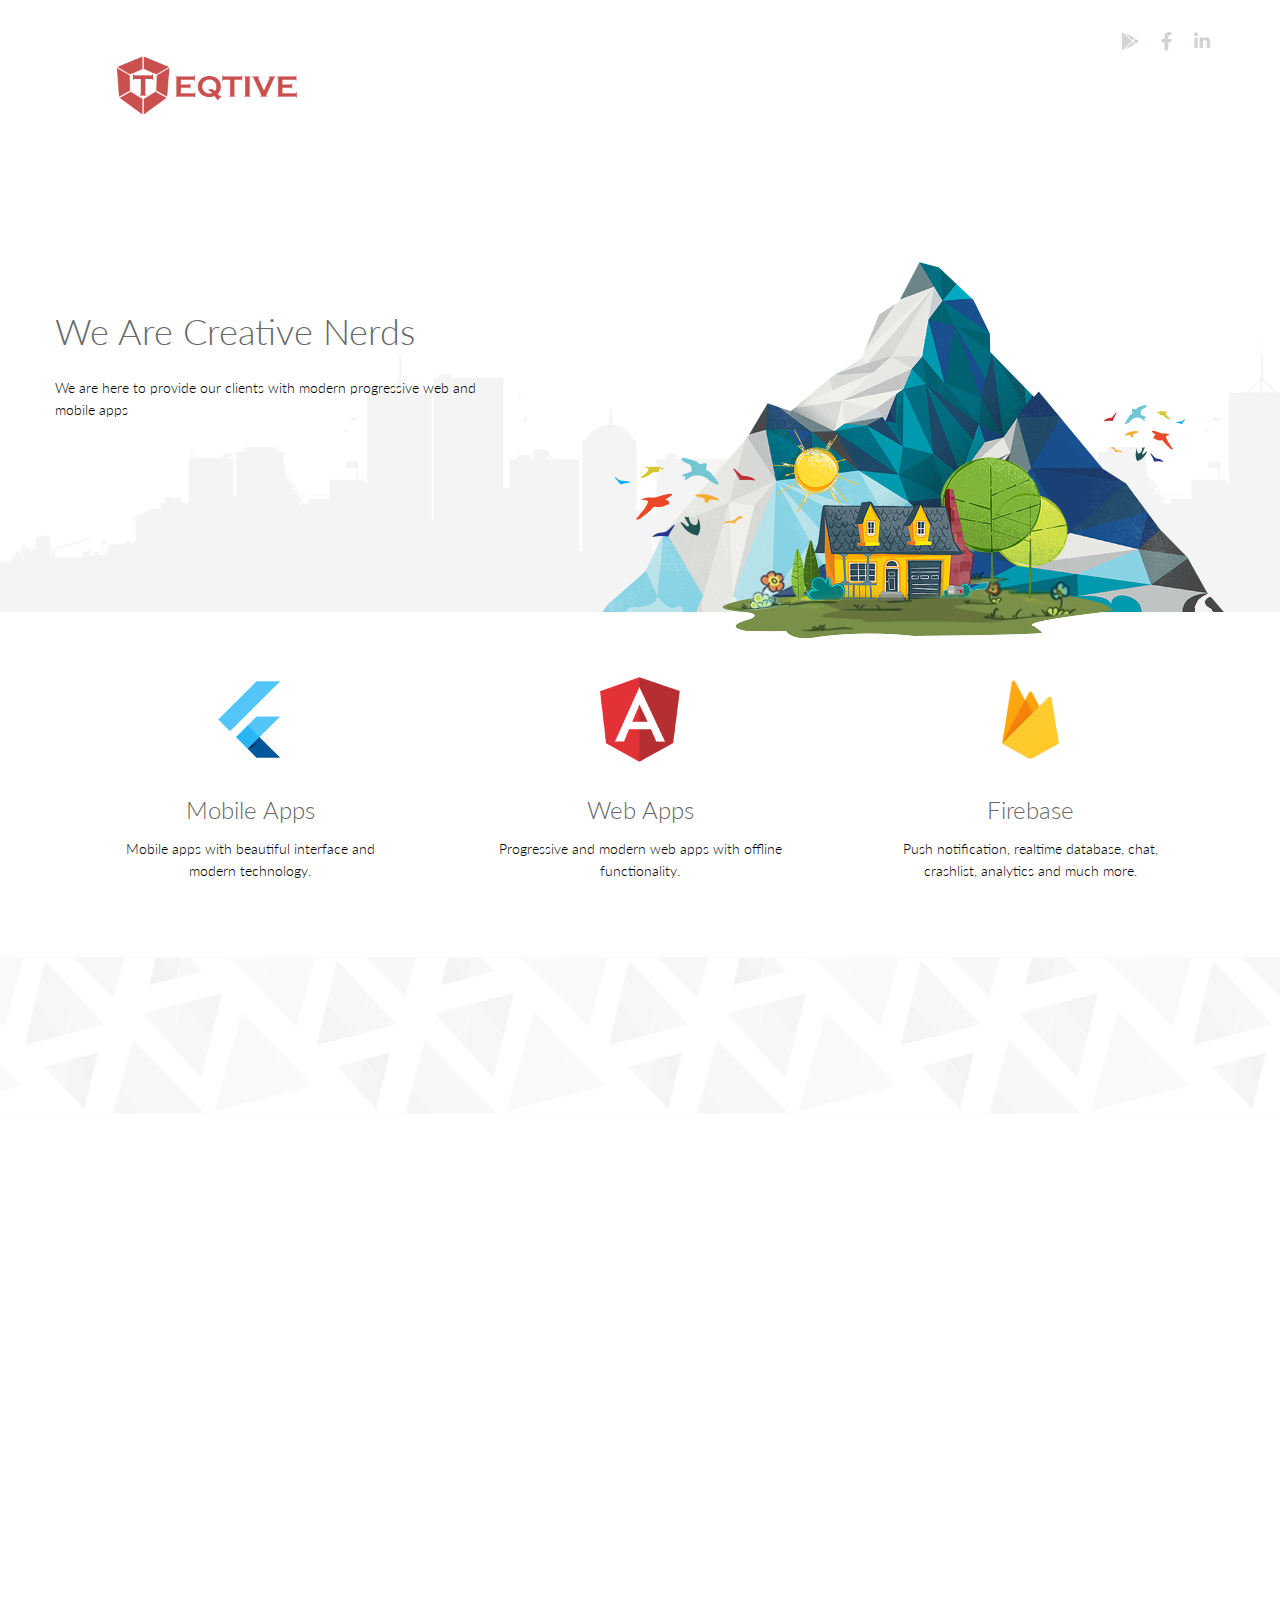
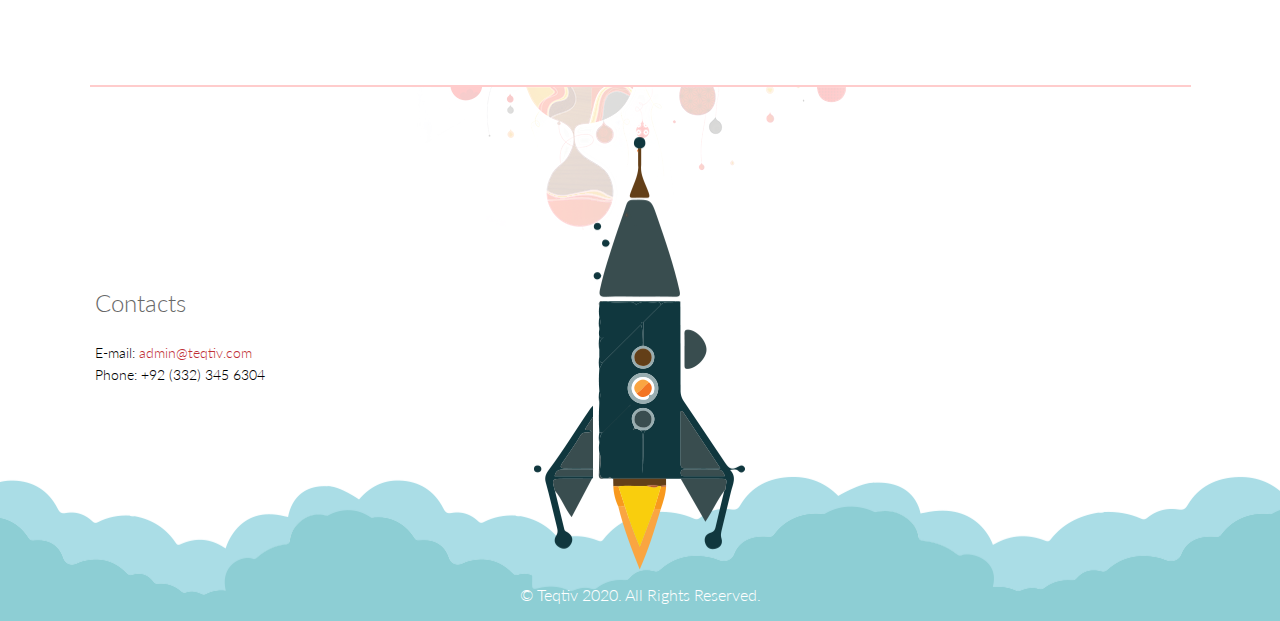
==== commit a33ff7ab: "ui Changes" ====
--- a/public/index.html
+++ b/public/index.html
@@ -6,13 +6,13 @@
     <meta name="viewport" content="width=device-width, initial-scale=1.0">
     <meta name="description" content="">
     <meta name="author" content="">
-    <title>Home | Triangle</title>
+    <title>Teqtiv</title>
+
     <link href="fontawesome/css/all.css" rel="stylesheet">
-    <!--load all styles -->
-    <script defer src=fontawesome/js/all.js"></script>
-    <!--load all styles -->
+    <!-- <script defer src="fontawesome/js/all.js"></script> -->
+    
     <link href="css/bootstrap.min.css" rel="stylesheet">
-    <link href="css/font-awesome.min.css" rel="stylesheet">
+    <!-- <link href="css/font-awesome.min.css" rel="stylesheet"> -->
     <link href="css/animate.min.css" rel="stylesheet">
     <link href="css/lightbox.css" rel="stylesheet">
     <link href="css/main.css" rel="stylesheet">
@@ -22,7 +22,7 @@
 	    <script src="js/html5shiv.js"></script>
 	    <script src="js/respond.min.js"></script>
     <![endif]-->
-    <link rel="shortcut icon" href="images/ico/favicon.ico">
+    <link rel="shortcut icon" href="images/logo3.png">
     <link rel="apple-touch-icon-precomposed" sizes="144x144" href="images/ico/apple-touch-icon-144-precomposed.png">
     <link rel="apple-touch-icon-precomposed" sizes="114x114" href="images/ico/apple-touch-icon-114-precomposed.png">
     <link rel="apple-touch-icon-precomposed" sizes="72x72" href="images/ico/apple-touch-icon-72-precomposed.png">
@@ -32,25 +32,40 @@
 
 <body>
     <header id="header">
-        <div class="container">
-            <div class="row">
+       
+        <div class="container">
+           
+            <div class="row">
+               
                 <div class="col-sm-12 overflow">
                     <div class="social-icons pull-right">
                         <ul class="nav nav-pills">
                             <li><a target="_blank" href="https://play.google.com/store/apps/developer?id=Teqtiv"><i
                                         class="fab fa-google-play"></i></a></li>
                             <li><a target="_blank" href="https://www.facebook.com/teqtiv"><i
-                                        class="fa fa-facebook"></i></a></li>
+                                        class="fab fa-facebook-f"></i></a></li>
                             <li><a target="_blank" href="https://www.linkedin.com/company/teqtiv"><i
-                                        class="fa fa-linkedin"></i></a>
+                                        class="fab fa-linkedin-in"></i></a>
                             </li>
 
                         </ul>
                     </div>
                 </div>
-            </div>
-        </div>
-        <div class="navbar navbar-inverse" role="banner">
+               
+            </div>
+                
+        </div>
+      <div class="row">
+        <div class="col-sm-1"></div>
+        <div class="col-sm-11">
+            <div class="social-icons pull-left">
+                <a class="navbar-brand" href="index.html">
+                    <h1><img style="width: 200px;" src="images/logo4.png" alt="logo"></h1>
+                </a>
+            </div>
+        </div>
+      </div>
+        <!-- <div class="navbar navbar-inverse" role="banner">
             <div class="container">
                 <div class="navbar-header">
                     <button type="button" class="navbar-toggle" data-toggle="collapse" data-target=".navbar-collapse">
@@ -112,7 +127,7 @@
                     </form>
                 </div>
             </div>
-        </div>
+        </div> -->
     </header>
     <!--/#header-->
 
@@ -122,9 +137,8 @@
                 <div class="main-slider">
                     <div class="slide-text">
                         <h1>We Are Creative Nerds</h1>
-                        <p>Boudin doner frankfurter pig. Cow shank bresaola pork loin tri-tip tongue venison pork belly
-                            meatloaf short loin landjaeger biltong beef ribs shankle chicken andouille.</p>
-                        <a href="#" class="btn btn-common">SIGN UP</a>
+                        <p>We are here to provide our clients with modern progressive web and mobile apps</p>
+                        <!-- <a href="#" class="btn btn-common">SIGN UP</a> -->
                     </div>
                     <img src="images/home/slider/hill.png" class="slider-hill" alt="slider image">
                     <img src="images/home/slider/house.png" class="slider-house" alt="slider image">
@@ -144,31 +158,28 @@
                 <div class="col-sm-4 text-center padding wow fadeIn" data-wow-duration="1000ms" data-wow-delay="300ms">
                     <div class="single-service">
                         <div class="wow scaleIn" data-wow-duration="500ms" data-wow-delay="300ms">
-                            <img src="images/home/icon1.png" alt="">
-                        </div>
-                        <h2>Incredibly Responsive</h2>
-                        <p>Ground round tenderloin flank shank ribeye. Hamkevin meatball swine. Cow shankle beef sirloin
-                            chicken ground round.</p>
+                            <img src="images/my/2.png" alt="">
+                        </div>
+                        <h2>Mobile Apps</h2>
+                        <p>Mobile apps with beautiful interface and modern technology.</p>
                     </div>
                 </div>
                 <div class="col-sm-4 text-center padding wow fadeIn" data-wow-duration="1000ms" data-wow-delay="600ms">
                     <div class="single-service">
                         <div class="wow scaleIn" data-wow-duration="500ms" data-wow-delay="600ms">
-                            <img src="images/home/icon2.png" alt="">
-                        </div>
-                        <h2>Superior Typography</h2>
-                        <p>Hamburger ribeye drumstick turkey, strip steak sausage ground round shank pastrami beef
-                            brisket pancetta venison.</p>
+                            <img src="images/my/3.png" alt="">
+                        </div>
+                        <h2>Web Apps</h2>
+                        <p>Progressive and modern web apps with offline functionality.</p>
                     </div>
                 </div>
                 <div class="col-sm-4 text-center padding wow fadeIn" data-wow-duration="1000ms" data-wow-delay="900ms">
                     <div class="single-service">
                         <div class="wow scaleIn" data-wow-duration="500ms" data-wow-delay="900ms">
-                            <img src="images/home/icon3.png" alt="">
-                        </div>
-                        <h2>Swift Page Builder</h2>
-                        <p>Venison tongue, salami corned beef ball tip meatloaf bacon. Fatback pork belly bresaola
-                            tenderloin bone pork kevin shankle.</p>
+                            <img src="images/my/1.png" alt="">
+                        </div>
+                        <h2>Firebase</h2>
+                        <p>Push notification, realtime database, chat, crashlist, analytics and much more.</p>
                     </div>
                 </div>
             </div>
@@ -178,7 +189,7 @@
 
     <section id="action" class="responsive">
         <div class="vertical-center">
-            <div class="container">
+            <!-- <div class="container">
                 <div class="row">
                     <div class="action take-tour">
                         <div class="col-sm-7 wow fadeInLeft" data-wow-duration="500ms" data-wow-delay="300ms">
@@ -193,12 +204,12 @@
                         </div>
                     </div>
                 </div>
-            </div>
+            </div> -->
         </div>
     </section>
     <!--/#action-->
 
-    <section id="features">
+    <!-- <section id="features">
         <div class="container">
             <div class="row">
                 <div class="single-features">
@@ -237,7 +248,7 @@
                 </div>
             </div>
         </div>
-    </section>
+    </section> -->
     <!--/#features-->
 
     <section id="clients">
@@ -246,29 +257,28 @@
                 <div class="col-sm-12">
                     <div class="clients text-center wow fadeInUp" data-wow-duration="500ms" data-wow-delay="300ms">
                         <p><img src="images/home/clients.png" class="img-responsive" alt=""></p>
-                        <h1 class="title">Happy Clients</h1>
-                        <p>Sed do eiusmod tempor incididunt ut labore et dolore magna aliqua. <br> Ut enim ad minim
-                            veniam, quis nostrud </p>
+                        <h1 class="title">Technologies we use</h1>
+                        <p>Modern frameworks for building enterprise level app</p>
                     </div>
                     <div class="clients-logo wow fadeIn" data-wow-duration="1000ms" data-wow-delay="600ms">
                         <div class="col-xs-3 col-sm-2">
-                            <a href="#"><img src="images/home/client1.png" class="img-responsive" alt=""></a>
-                        </div>
-                        <div class="col-xs-3 col-sm-2">
-                            <a href="#"><img src="images/home/client2.png" class="img-responsive" alt=""></a>
-                        </div>
-                        <div class="col-xs-3 col-sm-2">
-                            <a href="#"><img src="images/home/client3.png" class="img-responsive" alt=""></a>
-                        </div>
-                        <div class="col-xs-3 col-sm-2">
-                            <a href="#"><img src="images/home/client4.png" class="img-responsive" alt=""></a>
-                        </div>
-                        <div class="col-xs-3 col-sm-2">
-                            <a href="#"><img src="images/home/client5.png" class="img-responsive" alt=""></a>
-                        </div>
-                        <div class="col-xs-3 col-sm-2">
-                            <a href="#"><img src="images/home/client6.png" class="img-responsive" alt=""></a>
-                        </div>
+                            <a href="#"><img src="images/my/4.png" class="img-responsive" alt=""></a>
+                        </div>
+                        <div class="col-xs-3 col-sm-2">
+                            <a href="#"><img src="images/my/5.png" class="img-responsive" alt=""></a>
+                        </div>
+                        <div class="col-xs-3 col-sm-2">
+                            <a href="#"><img src="images/my/6.png" class="img-responsive" alt=""></a>
+                        </div>
+                        <div class="col-xs-3 col-sm-2">
+                            <a href="#"><img src="images/my/7.png" class="img-responsive" alt=""></a>
+                        </div>
+                        <!-- <div class="col-xs-3 col-sm-2">
+                            <a href="#"><img src="images/my/8.png" class="img-responsive" alt=""></a>
+                        </div>
+                        <div class="col-xs-3 col-sm-2">
+                            <a href="#"><img src="images/my/9.png" class="img-responsive" alt=""></a>
+                        </div> -->
                     </div>
                 </div>
             </div>
@@ -282,7 +292,7 @@
                 <div class="col-sm-12 text-center bottom-separator">
                     <img src="images/home/under.png" class="img-responsive inline" alt="">
                 </div>
-                <div class="col-md-4 col-sm-6">
+                <!-- <div class="col-md-4 col-sm-6">
                     <div class="testimonial bottom">
                         <h2>Testimonial</h2>
                         <div class="media">
@@ -306,26 +316,26 @@
                             </div>
                         </div>
                     </div>
-                </div>
+                </div> -->
                 <div class="col-md-3 col-sm-6">
                     <div class="contact-info bottom">
                         <h2>Contacts</h2>
                         <address>
-                            E-mail: <a href="mailto:someone@example.com">email@email.com</a> <br>
-                            Phone: +1 (123) 456 7890 <br>
-                            Fax: +1 (123) 456 7891 <br>
+                            E-mail: <a href="mailto:admin@teqtiv.com">admin@teqtiv.com</a> <br>
+                            Phone: +92 (332) 345 6304 <br>
+                            <!-- Fax: +1 (123) 456 7891 <br> -->
                         </address>
 
-                        <h2>Address</h2>
+                        <!-- <h2>Address</h2>
                         <address>
                             Unit C2, St.Vincent's Trading Est., <br>
                             Feeder Road, <br>
                             Bristol, BS2 0UY <br>
                             United Kingdom <br>
-                        </address>
-                    </div>
-                </div>
-                <div class="col-md-4 col-sm-12">
+                        </address> -->
+                    </div>
+                </div>
+                <!-- <div class="col-md-4 col-sm-12">
                     <div class="contact-form bottom">
                         <h2>Send a message</h2>
                         <form id="main-contact-form" name="contact-form" method="post" action="sendemail.php">
@@ -346,11 +356,12 @@
                             </div>
                         </form>
                     </div>
-                </div>
+                </div> -->
                 <div class="col-sm-12">
                     <div class="copyright-text text-center">
-                        <p>&copy; Your Company 2014. All Rights Reserved.</p>
-                        <p>Designed by <a target="_blank" href="http://www.themeum.com">Themeum</a></p>
+                        <br><br><br><br>
+                        <p>&copy; Teqtiv 2020. All Rights Reserved.</p>
+                        <!-- <p>Designed by <a target="_blank" href="http://www.themeum.com">Themeum</a></p> -->
                     </div>
                 </div>
             </div>
--- a/public/css/main.css
+++ b/public/css/main.css
@@ -383,11 +383,11 @@
 **************************/
 
 #footer {
-  padding-bottom: 10px;
-  background-image: url(../images/home/footer.png);
-  background-repeat: repeat-x;
-  background-position: bottom;
-  background-size: contain;
+  /* padding-bottom: 10px; */
+  background-image: url(../images/home/footer2.png);
+  background-repeat: no-repeat;
+  background-position: center;
+  background-size: auto;
 }
 
 #footer h1{
@@ -741,7 +741,17 @@
   overflow: hidden;
   margin-bottom: 10px;
 }
-
+.clients-logo > div {
+  width: 25%;
+  height: 150px;
+  display: flex;
+  justify-content: center;
+  align-items: center;
+}
+
+.clients-logo img {
+  width: 70%;
+}
 
 
 /*************************
